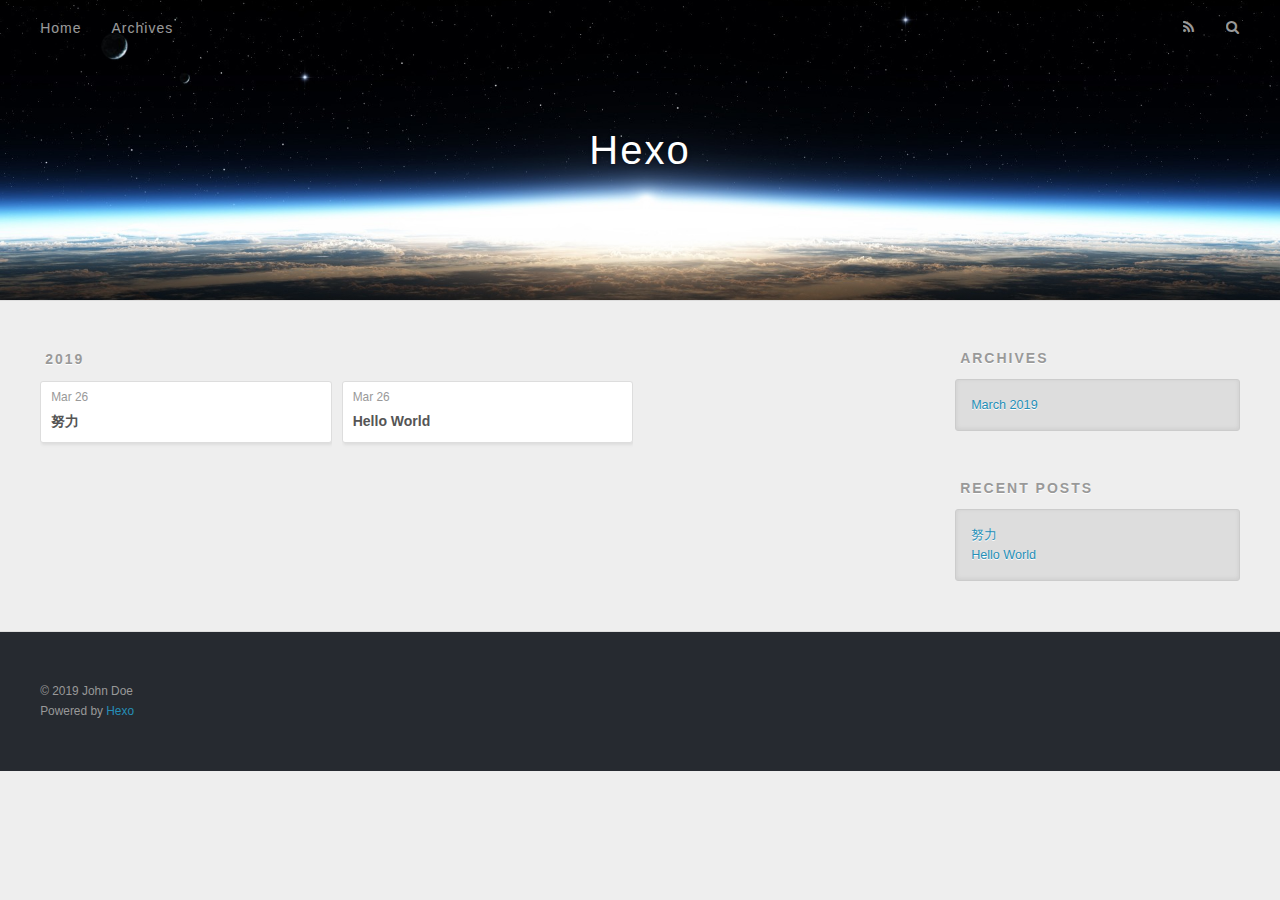
==== archives/index.html @ d7b9ebb6 "Site updated: 2019-03-26 13:29:34" ====
<!DOCTYPE html>
<html>
<head><meta name="generator" content="Hexo 3.8.0">
  <meta charset="utf-8">
  

  
  <title>Archives | Hexo</title>
  <meta name="viewport" content="width=device-width, initial-scale=1, maximum-scale=1">
  <meta property="og:type" content="website">
<meta property="og:title" content="Hexo">
<meta property="og:url" content="http://yoursite.com/archives/index.html">
<meta property="og:site_name" content="Hexo">
<meta property="og:locale" content="default">
<meta name="twitter:card" content="summary">
<meta name="twitter:title" content="Hexo">
  
    <link rel="alternate" href="/atom.xml" title="Hexo" type="application/atom+xml">
  
  
    <link rel="icon" href="/favicon.png">
  
  
    <link href="//fonts.googleapis.com/css?family=Source+Code+Pro" rel="stylesheet" type="text/css">
  
  <link rel="stylesheet" href="/css/style.css">
</head>
</html>
<body>
  <div id="container">
    <div id="wrap">
      <header id="header">
  <div id="banner"></div>
  <div id="header-outer" class="outer">
    <div id="header-title" class="inner">
      <h1 id="logo-wrap">
        <a href="/" id="logo">Hexo</a>
      </h1>
      
    </div>
    <div id="header-inner" class="inner">
      <nav id="main-nav">
        <a id="main-nav-toggle" class="nav-icon"></a>
        
          <a class="main-nav-link" href="/">Home</a>
        
          <a class="main-nav-link" href="/archives">Archives</a>
        
      </nav>
      <nav id="sub-nav">
        
          <a id="nav-rss-link" class="nav-icon" href="/atom.xml" title="RSS Feed"></a>
        
        <a id="nav-search-btn" class="nav-icon" title="Search"></a>
      </nav>
      <div id="search-form-wrap">
        <form action="//google.com/search" method="get" accept-charset="UTF-8" class="search-form"><input type="search" name="q" class="search-form-input" placeholder="Search"><button type="submit" class="search-form-submit">&#xF002;</button><input type="hidden" name="sitesearch" value="http://yoursite.com"></form>
      </div>
    </div>
  </div>
</header>
      <div class="outer">
        <section id="main">
  
  
    
    
      
      
      <section class="archives-wrap">
        <div class="archive-year-wrap">
          <a href="/archives/2019" class="archive-year">2019</a>
        </div>
        <div class="archives">
    
    <article class="archive-article archive-type-post">
  <div class="archive-article-inner">
    <header class="archive-article-header">
      <a href="/2019/03/26/努力/" class="archive-article-date">
  <time datetime="2019-03-26T05:26:16.000Z" itemprop="datePublished">Mar 26</time>
</a>
      
  
    <h1 itemprop="name">
      <a class="archive-article-title" href="/2019/03/26/努力/">努力 </a>
    </h1>
  

    </header>
  </div>
</article>
  
    
    
    <article class="archive-article archive-type-post">
  <div class="archive-article-inner">
    <header class="archive-article-header">
      <a href="/2019/03/26/hello-world/" class="archive-article-date">
  <time datetime="2019-03-26T03:21:30.908Z" itemprop="datePublished">Mar 26</time>
</a>
      
  
    <h1 itemprop="name">
      <a class="archive-article-title" href="/2019/03/26/hello-world/">Hello World</a>
    </h1>
  

    </header>
  </div>
</article>
  
  
    </div></section>
  


</section>
        
          <aside id="sidebar">
  
    

  
    

  
    
  
    
  <div class="widget-wrap">
    <h3 class="widget-title">Archives</h3>
    <div class="widget">
      <ul class="archive-list"><li class="archive-list-item"><a class="archive-list-link" href="/archives/2019/03/">March 2019</a></li></ul>
    </div>
  </div>


  
    
  <div class="widget-wrap">
    <h3 class="widget-title">Recent Posts</h3>
    <div class="widget">
      <ul>
        
          <li>
            <a href="/2019/03/26/努力/">努力 </a>
          </li>
        
          <li>
            <a href="/2019/03/26/hello-world/">Hello World</a>
          </li>
        
      </ul>
    </div>
  </div>

  
</aside>
        
      </div>
      <footer id="footer">
  
  <div class="outer">
    <div id="footer-info" class="inner">
      &copy; 2019 John Doe<br>
      Powered by <a href="http://hexo.io/" target="_blank">Hexo</a>
    </div>
  </div>
</footer>
    </div>
    <nav id="mobile-nav">
  
    <a href="/" class="mobile-nav-link">Home</a>
  
    <a href="/archives" class="mobile-nav-link">Archives</a>
  
</nav>
    

<script src="//ajax.googleapis.com/ajax/libs/jquery/2.0.3/jquery.min.js"></script>


  <link rel="stylesheet" href="/fancybox/jquery.fancybox.css">
  <script src="/fancybox/jquery.fancybox.pack.js"></script>


<script src="/js/script.js"></script>



  </div>
</body>
</html>
---- css/style.css ----
body {
  width: 100%;
}
body:before,
body:after {
  content: "";
  display: table;
}
body:after {
  clear: both;
}
html,
body,
div,
span,
applet,
object,
iframe,
h1,
h2,
h3,
h4,
h5,
h6,
p,
blockquote,
pre,
a,
abbr,
acronym,
address,
big,
cite,
code,
del,
dfn,
em,
img,
ins,
kbd,
q,
s,
samp,
small,
strike,
strong,
sub,
sup,
tt,
var,
dl,
dt,
dd,
ol,
ul,
li,
fieldset,
form,
label,
legend,
table,
caption,
tbody,
tfoot,
thead,
tr,
th,
td {
  margin: 0;
  padding: 0;
  border: 0;
  outline: 0;
  font-weight: inherit;
  font-style: inherit;
  font-family: inherit;
  font-size: 100%;
  vertical-align: baseline;
}
body {
  line-height: 1;
  color: #000;
  background: #fff;
}
ol,
ul {
  list-style: none;
}
table {
  border-collapse: separate;
  border-spacing: 0;
  vertical-align: middle;
}
caption,
th,
td {
  text-align: left;
  font-weight: normal;
  vertical-align: middle;
}
a img {
  border: none;
}
input,
button {
  margin: 0;
  padding: 0;
}
input::-moz-focus-inner,
button::-moz-focus-inner {
  border: 0;
  padding: 0;
}
@font-face {
  font-family: FontAwesome;
  font-style: normal;
  font-weight: normal;
  src: url("fonts/fontawesome-webfont.eot?v=#4.0.3");
  src: url("fonts/fontawesome-webfont.eot?#iefix&v=#4.0.3") format("embedded-opentype"), url("fonts/fontawesome-webfont.woff?v=#4.0.3") format("woff"), url("fonts/fontawesome-webfont.ttf?v=#4.0.3") format("truetype"), url("fonts/fontawesome-webfont.svg#fontawesomeregular?v=#4.0.3") format("svg");
}
html,
body,
#container {
  height: 100%;
}
body {
  background: #eee;
  font: 14px -apple-system, BlinkMacSystemFont, "Segoe UI", "Roboto", "Oxygen", "Ubuntu", "Cantarell", "Fira Sans", "Droid Sans", "Helvetica Neue", sans-serif;
  -webkit-text-size-adjust: 100%;
}
.outer {
  max-width: 1220px;
  margin: 0 auto;
  padding: 0 20px;
}
.outer:before,
.outer:after {
  content: "";
  display: table;
}
.outer:after {
  clear: both;
}
.inner {
  display: inline;
  float: left;
  width: 98.33333333333333%;
  margin: 0 0.833333333333333%;
}
.left,
.alignleft {
  float: left;
}
.right,
.alignright {
  float: right;
}
.clear {
  clear: both;
}
#container {
  position: relative;
}
.mobile-nav-on {
  overflow: hidden;
}
#wrap {
  height: 100%;
  width: 100%;
  position: absolute;
  top: 0;
  left: 0;
  -webkit-transition: 0.2s ease-out;
  -moz-transition: 0.2s ease-out;
  -ms-transition: 0.2s ease-out;
  transition: 0.2s ease-out;
  z-index: 1;
  background: #eee;
}
.mobile-nav-on #wrap {
  left: 280px;
}
@media screen and (min-width: 768px) {
  #main {
    display: inline;
    float: left;
    width: 73.33333333333333%;
    margin: 0 0.833333333333333%;
  }
}
.article-date,
.article-category-link,
.archive-year,
.widget-title {
  text-decoration: none;
  text-transform: uppercase;
  letter-spacing: 2px;
  color: #999;
  margin-bottom: 1em;
  margin-left: 5px;
  line-height: 1em;
  text-shadow: 0 1px #fff;
  font-weight: bold;
}
.article-inner,
.archive-article-inner {
  background: #fff;
  -webkit-box-shadow: 1px 2px 3px #ddd;
  box-shadow: 1px 2px 3px #ddd;
  border: 1px solid #ddd;
  border-radius: 3px;
}
.article-entry h1,
.widget h1 {
  font-size: 2em;
}
.article-entry h2,
.widget h2 {
  font-size: 1.5em;
}
.article-entry h3,
.widget h3 {
  font-size: 1.3em;
}
.article-entry h4,
.widget h4 {
  font-size: 1.2em;
}
.article-entry h5,
.widget h5 {
  font-size: 1em;
}
.article-entry h6,
.widget h6 {
  font-size: 1em;
  color: #999;
}
.article-entry hr,
.widget hr {
  border: 1px dashed #ddd;
}
.article-entry strong,
.widget strong {
  font-weight: bold;
}
.article-entry em,
.widget em,
.article-entry cite,
.widget cite {
  font-style: italic;
}
.article-entry sup,
.widget sup,
.article-entry sub,
.widget sub {
  font-size: 0.75em;
  line-height: 0;
  position: relative;
  vertical-align: baseline;
}
.article-entry sup,
.widget sup {
  top: -0.5em;
}
.article-entry sub,
.widget sub {
  bottom: -0.2em;
}
.article-entry small,
.widget small {
  font-size: 0.85em;
}
.article-entry acronym,
.widget acronym,
.article-entry abbr,
.widget abbr {
  border-bottom: 1px dotted;
}
.article-entry ul,
.widget ul,
.article-entry ol,
.widget ol,
.article-entry dl,
.widget dl {
  margin: 0 20px;
  line-height: 1.6em;
}
.article-entry ul ul,
.widget ul ul,
.article-entry ol ul,
.widget ol ul,
.article-entry ul ol,
.widget ul ol,
.article-entry ol ol,
.widget ol ol {
  margin-top: 0;
  margin-bottom: 0;
}
.article-entry ul,
.widget ul {
  list-style: disc;
}
.article-entry ol,
.widget ol {
  list-style: decimal;
}
.article-entry dt,
.widget dt {
  font-weight: bold;
}
#header {
  height: 300px;
  position: relative;
  border-bottom: 1px solid #ddd;
}
#header:before,
#header:after {
  content: "";
  position: absolute;
  left: 0;
  right: 0;
  height: 40px;
}
#header:before {
  top: 0;
  background: -webkit-linear-gradient(rgba(0,0,0,0.2), transparent);
  background: -moz-linear-gradient(rgba(0,0,0,0.2), transparent);
  background: -ms-linear-gradient(rgba(0,0,0,0.2), transparent);
  background: linear-gradient(rgba(0,0,0,0.2), transparent);
}
#header:after {
  bottom: 0;
  background: -webkit-linear-gradient(transparent, rgba(0,0,0,0.2));
  background: -moz-linear-gradient(transparent, rgba(0,0,0,0.2));
  background: -ms-linear-gradient(transparent, rgba(0,0,0,0.2));
  background: linear-gradient(transparent, rgba(0,0,0,0.2));
}
#header-outer {
  height: 100%;
  position: relative;
}
#header-inner {
  position: relative;
  overflow: hidden;
}
#banner {
  position: absolute;
  top: 0;
  left: 0;
  width: 100%;
  height: 100%;
  background: url("images/banner.jpg") center #000;
  -webkit-background-size: cover;
  -moz-background-size: cover;
  background-size: cover;
  z-index: -1;
}
#header-title {
  text-align: center;
  height: 40px;
  position: absolute;
  top: 50%;
  left: 0;
  margin-top: -20px;
}
#logo,
#subtitle {
  text-decoration: none;
  color: #fff;
  font-weight: 300;
  text-shadow: 0 1px 4px rgba(0,0,0,0.3);
}
#logo {
  font-size: 40px;
  line-height: 40px;
  letter-spacing: 2px;
}
#subtitle {
  font-size: 16px;
  line-height: 16px;
  letter-spacing: 1px;
}
#subtitle-wrap {
  margin-top: 16px;
}
#main-nav {
  float: left;
  margin-left: -15px;
}
.nav-icon,
.main-nav-link {
  float: left;
  color: #fff;
  opacity: 0.6;
  text-decoration: none;
  text-shadow: 0 1px rgba(0,0,0,0.2);
  -webkit-transition: opacity 0.2s;
  -moz-transition: opacity 0.2s;
  -ms-transition: opacity 0.2s;
  transition: opacity 0.2s;
  display: block;
  padding: 20px 15px;
}
.nav-icon:hover,
.main-nav-link:hover {
  opacity: 1;
}
.nav-icon {
  font-family: FontAwesome;
  text-align: center;
  font-size: 14px;
  width: 14px;
  height: 14px;
  padding: 20px 15px;
  position: relative;
  cursor: pointer;
}
.main-nav-link {
  font-weight: 300;
  letter-spacing: 1px;
}
@media screen and (max-width: 479px) {
  .main-nav-link {
    display: none;
  }
}
#main-nav-toggle {
  display: none;
}
#main-nav-toggle:before {
  content: "\f0c9";
}
@media screen and (max-width: 479px) {
  #main-nav-toggle {
    display: block;
  }
}
#sub-nav {
  float: right;
  margin-right: -15px;
}
#nav-rss-link:before {
  content: "\f09e";
}
#nav-search-btn:before {
  content: "\f002";
}
#search-form-wrap {
  position: absolute;
  top: 15px;
  width: 150px;
  height: 30px;
  right: -150px;
  opacity: 0;
  -webkit-transition: 0.2s ease-out;
  -moz-transition: 0.2s ease-out;
  -ms-transition: 0.2s ease-out;
  transition: 0.2s ease-out;
}
#search-form-wrap.on {
  opacity: 1;
  right: 0;
}
@media screen and (max-width: 479px) {
  #search-form-wrap {
    width: 100%;
    right: -100%;
  }
}
.search-form {
  position: absolute;
  top: 0;
  left: 0;
  right: 0;
  background: #fff;
  padding: 5px 15px;
  border-radius: 15px;
  -webkit-box-shadow: 0 0 10px rgba(0,0,0,0.3);
  box-shadow: 0 0 10px rgba(0,0,0,0.3);
}
.search-form-input {
  border: none;
  background: none;
  color: #555;
  width: 100%;
  font: 13px -apple-system, BlinkMacSystemFont, "Segoe UI", "Roboto", "Oxygen", "Ubuntu", "Cantarell", "Fira Sans", "Droid Sans", "Helvetica Neue", sans-serif;
  outline: none;
}
.search-form-input::-webkit-search-results-decoration,
.search-form-input::-webkit-search-cancel-button {
  -webkit-appearance: none;
}
.search-form-submit {
  position: absolute;
  top: 50%;
  right: 10px;
  margin-top: -7px;
  font: 13px FontAwesome;
  border: none;
  background: none;
  color: #bbb;
  cursor: pointer;
}
.search-form-submit:hover,
.search-form-submit:focus {
  color: #777;
}
.article {
  margin: 50px 0;
}
.article-inner {
  overflow: hidden;
}
.article-meta:before,
.article-meta:after {
  content: "";
  display: table;
}
.article-meta:after {
  clear: both;
}
.article-date {
  float: left;
}
.article-category {
  float: left;
  line-height: 1em;
  color: #ccc;
  text-shadow: 0 1px #fff;
  margin-left: 8px;
}
.article-category:before {
  content: "\2022";
}
.article-category-link {
  margin: 0 12px 1em;
}
.article-header {
  padding: 20px 20px 0;
}
.article-title {
  text-decoration: none;
  font-size: 2em;
  font-weight: bold;
  color: #555;
  line-height: 1.1em;
  -webkit-transition: color 0.2s;
  -moz-transition: color 0.2s;
  -ms-transition: color 0.2s;
  transition: color 0.2s;
}
a.article-title:hover {
  color: #258fb8;
}
.article-entry {
  color: #555;
  padding: 0 20px;
}
.article-entry:before,
.article-entry:after {
  content: "";
  display: table;
}
.article-entry:after {
  clear: both;
}
.article-entry p,
.article-entry table {
  line-height: 1.6em;
  margin: 1.6em 0;
}
.article-entry h1,
.article-entry h2,
.article-entry h3,
.article-entry h4,
.article-entry h5,
.article-entry h6 {
  font-weight: bold;
}
.article-entry h1,
.article-entry h2,
.article-entry h3,
.article-entry h4,
.article-entry h5,
.article-entry h6 {
  line-height: 1.1em;
  margin: 1.1em 0;
}
.article-entry a {
  color: #258fb8;
  text-decoration: none;
}
.article-entry a:hover {
  text-decoration: underline;
}
.article-entry ul,
.article-entry ol,
.article-entry dl {
  margin-top: 1.6em;
  margin-bottom: 1.6em;
}
.article-entry img,
.article-entry video {
  max-width: 100%;
  height: auto;
  display: block;
  margin: auto;
}
.article-entry iframe {
  border: none;
}
.article-entry table {
  width: 100%;
  border-collapse: collapse;
  border-spacing: 0;
}
.article-entry th {
  font-weight: bold;
  border-bottom: 3px solid #ddd;
  padding-bottom: 0.5em;
}
.article-entry td {
  border-bottom: 1px solid #ddd;
  padding: 10px 0;
}
.article-entry blockquote {
  font-family: Georgia, "Times New Roman", serif;
  font-size: 1.4em;
  margin: 1.6em 20px;
  text-align: center;
}
.article-entry blockquote footer {
  font-size: 14px;
  margin: 1.6em 0;
  font-family: -apple-system, BlinkMacSystemFont, "Segoe UI", "Roboto", "Oxygen", "Ubuntu", "Cantarell", "Fira Sans", "Droid Sans", "Helvetica Neue", sans-serif;
}
.article-entry blockquote footer cite:before {
  content: "—";
  padding: 0 0.5em;
}
.article-entry .pullquote {
  text-align: left;
  width: 45%;
  margin: 0;
}
.article-entry .pullquote.left {
  margin-left: 0.5em;
  margin-right: 1em;
}
.article-entry .pullquote.right {
  margin-right: 0.5em;
  margin-left: 1em;
}
.article-entry .caption {
  color: #999;
  display: block;
  font-size: 0.9em;
  margin-top: 0.5em;
  position: relative;
  text-align: center;
}
.article-entry .video-container {
  position: relative;
  padding-top: 56.25%;
  height: 0;
  overflow: hidden;
}
.article-entry .video-container iframe,
.article-entry .video-container object,
.article-entry .video-container embed {
  position: absolute;
  top: 0;
  left: 0;
  width: 100%;
  height: 100%;
  margin-top: 0;
}
.article-more-link a {
  display: inline-block;
  line-height: 1em;
  padding: 6px 15px;
  border-radius: 15px;
  background: #eee;
  color: #999;
  text-shadow: 0 1px #fff;
  text-decoration: none;
}
.article-more-link a:hover {
  background: #258fb8;
  color: #fff;
  text-decoration: none;
  text-shadow: 0 1px #1e7293;
}
.article-footer {
  font-size: 0.85em;
  line-height: 1.6em;
  border-top: 1px solid #ddd;
  padding-top: 1.6em;
  margin: 0 20px 20px;
}
.article-footer:before,
.article-footer:after {
  content: "";
  display: table;
}
.article-footer:after {
  clear: both;
}
.article-footer a {
  color: #999;
  text-decoration: none;
}
.article-footer a:hover {
  color: #555;
}
.article-tag-list-item {
  float: left;
  margin-right: 10px;
}
.article-tag-list-link:before {
  content: "#";
}
.article-comment-link {
  float: right;
}
.article-comment-link:before {
  content: "\f075";
  font-family: FontAwesome;
  padding-right: 8px;
}
.article-share-link {
  cursor: pointer;
  float: right;
  margin-left: 20px;
}
.article-share-link:before {
  content: "\f064";
  font-family: FontAwesome;
  padding-right: 6px;
}
#article-nav {
  position: relative;
}
#article-nav:before,
#article-nav:after {
  content: "";
  display: table;
}
#article-nav:after {
  clear: both;
}
@media screen and (min-width: 768px) {
  #article-nav {
    margin: 50px 0;
  }
  #article-nav:before {
    width: 8px;
    height: 8px;
    position: absolute;
    top: 50%;
    left: 50%;
    margin-top: -4px;
    margin-left: -4px;
    content: "";
    border-radius: 50%;
    background: #ddd;
    -webkit-box-shadow: 0 1px 2px #fff;
    box-shadow: 0 1px 2px #fff;
  }
}
.article-nav-link-wrap {
  text-decoration: none;
  text-shadow: 0 1px #fff;
  color: #999;
  -webkit-box-sizing: border-box;
  -moz-box-sizing: border-box;
  box-sizing: border-box;
  margin-top: 50px;
  text-align: center;
  display: block;
}
.article-nav-link-wrap:hover {
  color: #555;
}
@media screen and (min-width: 768px) {
  .article-nav-link-wrap {
    width: 50%;
    margin-top: 0;
  }
}
@media screen and (min-width: 768px) {
  #article-nav-newer {
    float: left;
    text-align: right;
    padding-right: 20px;
  }
}
@media screen and (min-width: 768px) {
  #article-nav-older {
    float: right;
    text-align: left;
    padding-left: 20px;
  }
}
.article-nav-caption {
  text-transform: uppercase;
  letter-spacing: 2px;
  color: #ddd;
  line-height: 1em;
  font-weight: bold;
}
#article-nav-newer .article-nav-caption {
  margin-right: -2px;
}
.article-nav-title {
  font-size: 0.85em;
  line-height: 1.6em;
  margin-top: 0.5em;
}
.article-share-box {
  position: absolute;
  display: none;
  background: #fff;
  -webkit-box-shadow: 1px 2px 10px rgba(0,0,0,0.2);
  box-shadow: 1px 2px 10px rgba(0,0,0,0.2);
  border-radius: 3px;
  margin-left: -145px;
  overflow: hidden;
  z-index: 1;
}
.article-share-box.on {
  display: block;
}
.article-share-input {
  width: 100%;
  background: none;
  -webkit-box-sizing: border-box;
  -moz-box-sizing: border-box;
  box-sizing: border-box;
  font: 14px -apple-system, BlinkMacSystemFont, "Segoe UI", "Roboto", "Oxygen", "Ubuntu", "Cantarell", "Fira Sans", "Droid Sans", "Helvetica Neue", sans-serif;
  padding: 0 15px;
  color: #555;
  outline: none;
  border: 1px solid #ddd;
  border-radius: 3px 3px 0 0;
  height: 36px;
  line-height: 36px;
}
.article-share-links {
  background: #eee;
}
.article-share-links:before,
.article-share-links:after {
  content: "";
  display: table;
}
.article-share-links:after {
  clear: both;
}
.article-share-twitter,
.article-share-facebook,
.article-share-pinterest,
.article-share-google {
  width: 50px;
  height: 36px;
  display: block;
  float: left;
  position: relative;
  color: #999;
  text-shadow: 0 1px #fff;
}
.article-share-twitter:before,
.article-share-facebook:before,
.article-share-pinterest:before,
.article-share-google:before {
  font-size: 20px;
  font-family: FontAwesome;
  width: 20px;
  height: 20px;
  position: absolute;
  top: 50%;
  left: 50%;
  margin-top: -10px;
  margin-left: -10px;
  text-align: center;
}
.article-share-twitter:hover,
.article-share-facebook:hover,
.article-share-pinterest:hover,
.article-share-google:hover {
  color: #fff;
}
.article-share-twitter:before {
  content: "\f099";
}
.article-share-twitter:hover {
  background: #00aced;
  text-shadow: 0 1px #008abe;
}
.article-share-facebook:before {
  content: "\f09a";
}
.article-share-facebook:hover {
  background: #3b5998;
  text-shadow: 0 1px #2f477a;
}
.article-share-pinterest:before {
  content: "\f0d2";
}
.article-share-pinterest:hover {
  background: #cb2027;
  text-shadow: 0 1px #a21a1f;
}
.article-share-google:before {
  content: "\f0d5";
}
.article-share-google:hover {
  background: #dd4b39;
  text-shadow: 0 1px #be3221;
}
.article-gallery {
  background: #000;
  position: relative;
}
.article-gallery-photos {
  position: relative;
  overflow: hidden;
}
.article-gallery-img {
  display: none;
  max-width: 100%;
}
.article-gallery-img:first-child {
  display: block;
}
.article-gallery-img.loaded {
  position: absolute;
  display: block;
}
.article-gallery-img img {
  display: block;
  max-width: 100%;
  margin: 0 auto;
}
#comments {
  background: #fff;
  -webkit-box-shadow: 1px 2px 3px #ddd;
  box-shadow: 1px 2px 3px #ddd;
  padding: 20px;
  border: 1px solid #ddd;
  border-radius: 3px;
  margin: 50px 0;
}
#comments a {
  color: #258fb8;
}
.archives-wrap {
  margin: 50px 0;
}
.archives:before,
.archives:after {
  content: "";
  display: table;
}
.archives:after {
  clear: both;
}
.archive-year-wrap {
  margin-bottom: 1em;
}
.archives {
  -webkit-column-gap: 10px;
  -moz-column-gap: 10px;
  column-gap: 10px;
}
@media screen and (min-width: 480px) and (max-width: 767px) {
  .archives {
    -webkit-column-count: 2;
    -moz-column-count: 2;
    column-count: 2;
  }
}
@media screen and (min-width: 768px) {
  .archives {
    -webkit-column-count: 3;
    -moz-column-count: 3;
    column-count: 3;
  }
}
.archive-article {
  -webkit-column-break-inside: avoid;
  page-break-inside: avoid;
  overflow: hidden;
  break-inside: avoid-column;
}
.archive-article-inner {
  padding: 10px;
  margin-bottom: 15px;
}
.archive-article-title {
  text-decoration: none;
  font-weight: bold;
  color: #555;
  -webkit-transition: color 0.2s;
  -moz-transition: color 0.2s;
  -ms-transition: color 0.2s;
  transition: color 0.2s;
  line-height: 1.6em;
}
.archive-article-title:hover {
  color: #258fb8;
}
.archive-article-footer {
  margin-top: 1em;
}
.archive-article-date {
  color: #999;
  text-decoration: none;
  font-size: 0.85em;
  line-height: 1em;
  margin-bottom: 0.5em;
  display: block;
}
#page-nav {
  margin: 50px auto;
  background: #fff;
  -webkit-box-shadow: 1px 2px 3px #ddd;
  box-shadow: 1px 2px 3px #ddd;
  border: 1px solid #ddd;
  border-radius: 3px;
  text-align: center;
  color: #999;
  overflow: hidden;
}
#page-nav:before,
#page-nav:after {
  content: "";
  display: table;
}
#page-nav:after {
  clear: both;
}
#page-nav a,
#page-nav span {
  padding: 10px 20px;
  line-height: 1;
  height: 2ex;
}
#page-nav a {
  color: #999;
  text-decoration: none;
}
#page-nav a:hover {
  background: #999;
  color: #fff;
}
#page-nav .prev {
  float: left;
}
#page-nav .next {
  float: right;
}
#page-nav .page-number {
  display: inline-block;
}
@media screen and (max-width: 479px) {
  #page-nav .page-number {
    display: none;
  }
}
#page-nav .current {
  color: #555;
  font-weight: bold;
}
#page-nav .space {
  color: #ddd;
}
#footer {
  background: #262a30;
  padding: 50px 0;
  border-top: 1px solid #ddd;
  color: #999;
}
#footer a {
  color: #258fb8;
  text-decoration: none;
}
#footer a:hover {
  text-decoration: underline;
}
#footer-info {
  line-height: 1.6em;
  font-size: 0.85em;
}
.article-entry pre,
.article-entry .highlight {
  background: #2d2d2d;
  margin: 0 -20px;
  padding: 15px 20px;
  border-style: solid;
  border-color: #ddd;
  border-width: 1px 0;
  overflow: auto;
  color: #ccc;
  line-height: 22.400000000000002px;
}
.article-entry .highlight .gutter pre,
.article-entry .gist .gist-file .gist-data .line-numbers {
  color: #666;
  font-size: 0.85em;
}
.article-entry pre,
.article-entry code {
  font-family: "Source Code Pro", Consolas, Monaco, Menlo, Consolas, monospace;
}
.article-entry code {
  background: #eee;
  text-shadow: 0 1px #fff;
  padding: 0 0.3em;
}
.article-entry pre code {
  background: none;
  text-shadow: none;
  padding: 0;
}
.article-entry .highlight pre {
  border: none;
  margin: 0;
  padding: 0;
}
.article-entry .highlight table {
  margin: 0;
  width: auto;
}
.article-entry .highlight td {
  border: none;
  padding: 0;
}
.article-entry .highlight figcaption {
  font-size: 0.85em;
  color: #999;
  line-height: 1em;
  margin-bottom: 1em;
}
.article-entry .highlight figcaption:before,
.article-entry .highlight figcaption:after {
  content: "";
  display: table;
}
.article-entry .highlight figcaption:after {
  clear: both;
}
.article-entry .highlight figcaption a {
  float: right;
}
.article-entry .highlight .gutter pre {
  text-align: right;
  padding-right: 20px;
}
.article-entry .highlight .line {
  height: 22.400000000000002px;
}
.article-entry .highlight .line.marked {
  background: #515151;
}
.article-entry .gist {
  margin: 0 -20px;
  border-style: solid;
  border-color: #ddd;
  border-width: 1px 0;
  background: #2d2d2d;
  padding: 15px 20px 15px 0;
}
.article-entry .gist .gist-file {
  border: none;
  font-family: "Source Code Pro", Consolas, Monaco, Menlo, Consolas, monospace;
  margin: 0;
}
.article-entry .gist .gist-file .gist-data {
  background: none;
  border: none;
}
.article-entry .gist .gist-file .gist-data .line-numbers {
  background: none;
  border: none;
  padding: 0 20px 0 0;
}
.article-entry .gist .gist-file .gist-data .line-data {
  padding: 0 !important;
}
.article-entry .gist .gist-file .highlight {
  margin: 0;
  padding: 0;
  border: none;
}
.article-entry .gist .gist-file .gist-meta {
  background: #2d2d2d;
  color: #999;
  font: 0.85em -apple-system, BlinkMacSystemFont, "Segoe UI", "Roboto", "Oxygen", "Ubuntu", "Cantarell", "Fira Sans", "Droid Sans", "Helvetica Neue", sans-serif;
  text-shadow: 0 0;
  padding: 0;
  margin-top: 1em;
  margin-left: 20px;
}
.article-entry .gist .gist-file .gist-meta a {
  color: #258fb8;
  font-weight: normal;
}
.article-entry .gist .gist-file .gist-meta a:hover {
  text-decoration: underline;
}
pre .comment,
pre .title {
  color: #999;
}
pre .variable,
pre .attribute,
pre .tag,
pre .regexp,
pre .ruby .constant,
pre .xml .tag .title,
pre .xml .pi,
pre .xml .doctype,
pre .html .doctype,
pre .css .id,
pre .css .class,
pre .css .pseudo {
  color: #f2777a;
}
pre .number,
pre .preprocessor,
pre .built_in,
pre .literal,
pre .params,
pre .constant {
  color: #f99157;
}
pre .class,
pre .ruby .class .title,
pre .css .rules .attribute {
  color: #9c9;
}
pre .string,
pre .value,
pre .inheritance,
pre .header,
pre .ruby .symbol,
pre .xml .cdata {
  color: #9c9;
}
pre .css .hexcolor {
  color: #6cc;
}
pre .function,
pre .python .decorator,
pre .python .title,
pre .ruby .function .title,
pre .ruby .title .keyword,
pre .perl .sub,
pre .javascript .title,
pre .coffeescript .title {
  color: #69c;
}
pre .keyword,
pre .javascript .function {
  color: #c9c;
}
@media screen and (max-width: 479px) {
  #mobile-nav {
    position: absolute;
    top: 0;
    left: 0;
    width: 280px;
    height: 100%;
    background: #191919;
    border-right: 1px solid #fff;
  }
}
@media screen and (max-width: 479px) {
  .mobile-nav-link {
    display: block;
    color: #999;
    text-decoration: none;
    padding: 15px 20px;
    font-weight: bold;
  }
  .mobile-nav-link:hover {
    color: #fff;
  }
}
@media screen and (min-width: 768px) {
  #sidebar {
    display: inline;
    float: left;
    width: 23.333333333333332%;
    margin: 0 0.833333333333333%;
  }
}
.widget-wrap {
  margin: 50px 0;
}
.widget {
  color: #777;
  text-shadow: 0 1px #fff;
  background: #ddd;
  -webkit-box-shadow: 0 -1px 4px #ccc inset;
  box-shadow: 0 -1px 4px #ccc inset;
  border: 1px solid #ccc;
  padding: 15px;
  border-radius: 3px;
}
.widget a {
  color: #258fb8;
  text-decoration: none;
}
.widget a:hover {
  text-decoration: underline;
}
.widget ul ul,
.widget ol ul,
.widget dl ul,
.widget ul ol,
.widget ol ol,
.widget dl ol,
.widget ul dl,
.widget ol dl,
.widget dl dl {
  margin-left: 15px;
  list-style: disc;
}
.widget {
  line-height: 1.6em;
  word-wrap: break-word;
  font-size: 0.9em;
}
.widget ul,
.widget ol {
  list-style: none;
  margin: 0;
}
.widget ul ul,
.widget ol ul,
.widget ul ol,
.widget ol ol {
  margin: 0 20px;
}
.widget ul ul,
.widget ol ul {
  list-style: disc;
}
.widget ul ol,
.widget ol ol {
  list-style: decimal;
}
.category-list-count,
.tag-list-count,
.archive-list-count {
  padding-left: 5px;
  color: #999;
  font-size: 0.85em;
}
.category-list-count:before,
.tag-list-count:before,
.archive-list-count:before {
  content: "(";
}
.category-list-count:after,
.tag-list-count:after,
.archive-list-count:after {
  content: ")";
}
.tagcloud a {
  margin-right: 5px;
  display: inline-block;
}
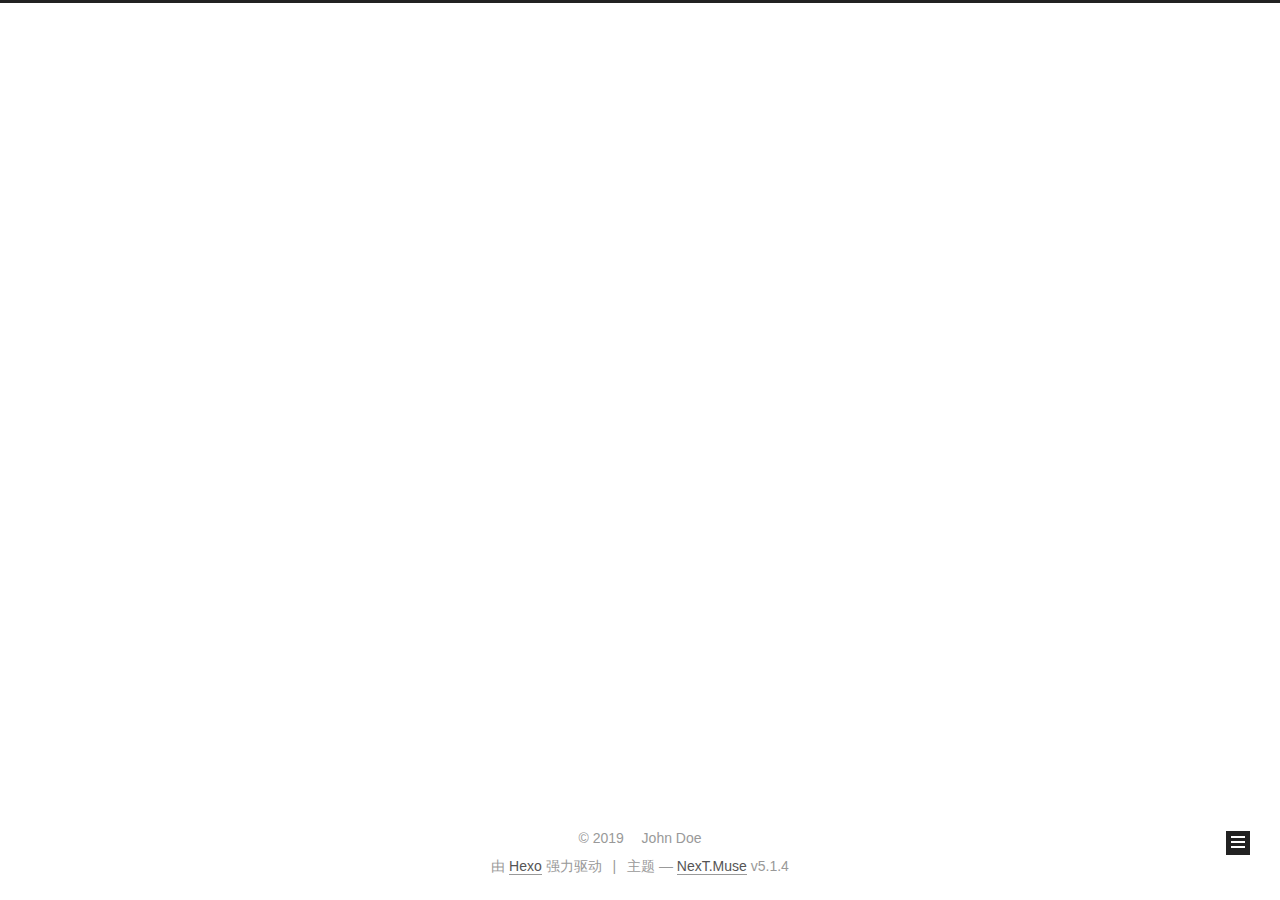
==== commit 2deae6ba: "Site updated: 2019-03-26 14:38:12" ====
--- a/archives/index.html
+++ b/archives/index.html
@@ -1,193 +1,584 @@
 <!DOCTYPE html>
-<html>
+
+
+
+  
+
+
+<html class="theme-next muse use-motion" lang="zh-Hans">
 <head><meta name="generator" content="Hexo 3.8.0">
-  <meta charset="utf-8">
-  
-
-  
-  <title>Archives | Hexo</title>
-  <meta name="viewport" content="width=device-width, initial-scale=1, maximum-scale=1">
-  <meta property="og:type" content="website">
+  <meta charset="UTF-8">
+<meta http-equiv="X-UA-Compatible" content="IE=edge">
+<meta name="viewport" content="width=device-width, initial-scale=1, maximum-scale=1">
+<meta name="theme-color" content="#222">
+
+
+
+
+
+
+
+
+
+<meta http-equiv="Cache-Control" content="no-transform">
+<meta http-equiv="Cache-Control" content="no-siteapp">
+
+
+
+
+
+
+
+
+
+
+
+
+
+
+
+
+  
+  
+  <link href="/lib/fancybox/source/jquery.fancybox.css?v=2.1.5" rel="stylesheet" type="text/css">
+
+
+
+
+
+
+
+<link href="/lib/font-awesome/css/font-awesome.min.css?v=4.6.2" rel="stylesheet" type="text/css">
+
+<link href="/css/main.css?v=5.1.4" rel="stylesheet" type="text/css">
+
+
+  <link rel="apple-touch-icon" sizes="180x180" href="/images/apple-touch-icon-next.png?v=5.1.4">
+
+
+  <link rel="icon" type="image/png" sizes="32x32" href="/images/favicon-32x32-next.png?v=5.1.4">
+
+
+  <link rel="icon" type="image/png" sizes="16x16" href="/images/favicon-16x16-next.png?v=5.1.4">
+
+
+  <link rel="mask-icon" href="/images/logo.svg?v=5.1.4" color="#222">
+
+
+
+
+
+  <meta name="keywords" content="Hexo, NexT">
+
+
+
+
+
+
+
+
+
+
+<meta property="og:type" content="website">
 <meta property="og:title" content="Hexo">
 <meta property="og:url" content="http://yoursite.com/archives/index.html">
 <meta property="og:site_name" content="Hexo">
-<meta property="og:locale" content="default">
+<meta property="og:locale" content="zh-Hans">
 <meta name="twitter:card" content="summary">
 <meta name="twitter:title" content="Hexo">
-  
-    <link rel="alternate" href="/atom.xml" title="Hexo" type="application/atom+xml">
-  
-  
-    <link rel="icon" href="/favicon.png">
-  
-  
-    <link href="//fonts.googleapis.com/css?family=Source+Code+Pro" rel="stylesheet" type="text/css">
-  
-  <link rel="stylesheet" href="/css/style.css">
+
+
+
+<script type="text/javascript" id="hexo.configurations">
+  var NexT = window.NexT || {};
+  var CONFIG = {
+    root: '/',
+    scheme: 'Muse',
+    version: '5.1.4',
+    sidebar: {"position":"left","display":"post","offset":12,"b2t":false,"scrollpercent":false,"onmobile":false},
+    fancybox: true,
+    tabs: true,
+    motion: {"enable":true,"async":false,"transition":{"post_block":"fadeIn","post_header":"slideDownIn","post_body":"slideDownIn","coll_header":"slideLeftIn","sidebar":"slideUpIn"}},
+    duoshuo: {
+      userId: '0',
+      author: '博主'
+    },
+    algolia: {
+      applicationID: '',
+      apiKey: '',
+      indexName: '',
+      hits: {"per_page":10},
+      labels: {"input_placeholder":"Search for Posts","hits_empty":"We didn't find any results for the search: ${query}","hits_stats":"${hits} results found in ${time} ms"}
+    }
+  };
+</script>
+
+
+
+  <link rel="canonical" href="http://yoursite.com/archives/">
+
+
+
+
+
+  <title>归档 | Hexo</title>
+  
+
+
+
+
+
+
+
+
 </head>
-</html>
-<body>
-  <div id="container">
-    <div id="wrap">
-      <header id="header">
-  <div id="banner"></div>
-  <div id="header-outer" class="outer">
-    <div id="header-title" class="inner">
-      <h1 id="logo-wrap">
-        <a href="/" id="logo">Hexo</a>
-      </h1>
-      
+
+<body itemscope itemtype="http://schema.org/WebPage" lang="zh-Hans">
+
+  
+  
+    
+  
+
+  <div class="container sidebar-position-left page-archive">
+    <div class="headband"></div>
+
+    <header id="header" class="header" itemscope itemtype="http://schema.org/WPHeader">
+      <div class="header-inner"><div class="site-brand-wrapper">
+  <div class="site-meta ">
+    
+
+    <div class="custom-logo-site-title">
+      <a href="/" class="brand" rel="start">
+        <span class="logo-line-before"><i></i></span>
+        <span class="site-title">Hexo</span>
+        <span class="logo-line-after"><i></i></span>
+      </a>
     </div>
-    <div id="header-inner" class="inner">
-      <nav id="main-nav">
-        <a id="main-nav-toggle" class="nav-icon"></a>
-        
-          <a class="main-nav-link" href="/">Home</a>
-        
-          <a class="main-nav-link" href="/archives">Archives</a>
-        
-      </nav>
-      <nav id="sub-nav">
-        
-          <a id="nav-rss-link" class="nav-icon" href="/atom.xml" title="RSS Feed"></a>
-        
-        <a id="nav-search-btn" class="nav-icon" title="Search"></a>
-      </nav>
-      <div id="search-form-wrap">
-        <form action="//google.com/search" method="get" accept-charset="UTF-8" class="search-form"><input type="search" name="q" class="search-form-input" placeholder="Search"><button type="submit" class="search-form-submit">&#xF002;</button><input type="hidden" name="sitesearch" value="http://yoursite.com"></form>
+      
+        <p class="site-subtitle"></p>
+      
+  </div>
+
+  <div class="site-nav-toggle">
+    <button>
+      <span class="btn-bar"></span>
+      <span class="btn-bar"></span>
+      <span class="btn-bar"></span>
+    </button>
+  </div>
+</div>
+
+<nav class="site-nav">
+  
+
+  
+    <ul id="menu" class="menu">
+      
+        
+        <li class="menu-item menu-item-home">
+          <a href="/" rel="section">
+            
+              <i class="menu-item-icon fa fa-fw fa-home"></i> <br>
+            
+            首页
+          </a>
+        </li>
+      
+        
+        <li class="menu-item menu-item-archives">
+          <a href="/archives/" rel="section">
+            
+              <i class="menu-item-icon fa fa-fw fa-archive"></i> <br>
+            
+            归档
+          </a>
+        </li>
+      
+
+      
+    </ul>
+  
+
+  
+</nav>
+
+
+
+ </div>
+    </header>
+
+    <main id="main" class="main">
+      <div class="main-inner">
+        <div class="content-wrap">
+          <div id="content" class="content">
+            
+
+  
+  
+  
+  <div class="post-block archive">
+    <div id="posts" class="posts-collapse">
+      <span class="archive-move-on"></span>
+
+      <span class="archive-page-counter">
+        
+        
+        
+          
+        
+        嗯..! 目前共计 2 篇日志。 继续努力。
+      </span>
+
+      
+
+        
+        
+        
+
+        
+          
+          <div class="collection-title">
+            <h1 class="archive-year" id="archive-year-2019">2019</h1>
+          </div>
+        
+        
+
+        
+
+  <article class="post post-type-normal" itemscope itemtype="http://schema.org/Article">
+    <header class="post-header">
+
+      <h2 class="post-title">
+        
+            <a class="post-title-link" href="/2019/03/26/努力/" itemprop="url">
+              
+                <span itemprop="name">努力 </span>
+              
+            </a>
+        
+      </h2>
+
+      <div class="post-meta">
+        <time class="post-time" itemprop="dateCreated" datetime="2019-03-26T13:26:16+08:00" content="2019-03-26">
+          03-26
+        </time>
       </div>
+
+    </header>
+  </article>
+
+
+
+      
+
+        
+        
+        
+
+        
+        
+
+        
+
+  <article class="post post-type-normal" itemscope itemtype="http://schema.org/Article">
+    <header class="post-header">
+
+      <h2 class="post-title">
+        
+            <a class="post-title-link" href="/2019/03/26/hello-world/" itemprop="url">
+              
+                <span itemprop="name">Hello World</span>
+              
+            </a>
+        
+      </h2>
+
+      <div class="post-meta">
+        <time class="post-time" itemprop="dateCreated" datetime="2019-03-26T11:21:30+08:00" content="2019-03-26">
+          03-26
+        </time>
+      </div>
+
+    </header>
+  </article>
+
+
+
+      
+
     </div>
   </div>
-</header>
-      <div class="outer">
-        <section id="main">
-  
-  
-    
-    
-      
-      
-      <section class="archives-wrap">
-        <div class="archive-year-wrap">
-          <a href="/archives/2019" class="archive-year">2019</a>
+  
+  
+  
+
+  
+
+
+
+          </div>
+          
+
+
+          
+
         </div>
-        <div class="archives">
-    
-    <article class="archive-article archive-type-post">
-  <div class="archive-article-inner">
-    <header class="archive-article-header">
-      <a href="/2019/03/26/努力/" class="archive-article-date">
-  <time datetime="2019-03-26T05:26:16.000Z" itemprop="datePublished">Mar 26</time>
-</a>
-      
-  
-    <h1 itemprop="name">
-      <a class="archive-article-title" href="/2019/03/26/努力/">努力 </a>
-    </h1>
-  
-
-    </header>
-  </div>
-</article>
-  
-    
-    
-    <article class="archive-article archive-type-post">
-  <div class="archive-article-inner">
-    <header class="archive-article-header">
-      <a href="/2019/03/26/hello-world/" class="archive-article-date">
-  <time datetime="2019-03-26T03:21:30.908Z" itemprop="datePublished">Mar 26</time>
-</a>
-      
-  
-    <h1 itemprop="name">
-      <a class="archive-article-title" href="/2019/03/26/hello-world/">Hello World</a>
-    </h1>
-  
-
-    </header>
-  </div>
-</article>
-  
-  
-    </div></section>
-  
-
-
-</section>
-        
-          <aside id="sidebar">
-  
-    
-
-  
-    
-
-  
-    
-  
-    
-  <div class="widget-wrap">
-    <h3 class="widget-title">Archives</h3>
-    <div class="widget">
-      <ul class="archive-list"><li class="archive-list-item"><a class="archive-list-link" href="/archives/2019/03/">March 2019</a></li></ul>
+        
+          
+  
+  <div class="sidebar-toggle">
+    <div class="sidebar-toggle-line-wrap">
+      <span class="sidebar-toggle-line sidebar-toggle-line-first"></span>
+      <span class="sidebar-toggle-line sidebar-toggle-line-middle"></span>
+      <span class="sidebar-toggle-line sidebar-toggle-line-last"></span>
     </div>
   </div>
 
-
-  
+  <aside id="sidebar" class="sidebar">
     
-  <div class="widget-wrap">
-    <h3 class="widget-title">Recent Posts</h3>
-    <div class="widget">
-      <ul>
-        
-          <li>
-            <a href="/2019/03/26/努力/">努力 </a>
-          </li>
-        
-          <li>
-            <a href="/2019/03/26/hello-world/">Hello World</a>
-          </li>
-        
-      </ul>
+    <div class="sidebar-inner">
+
+      
+
+      
+
+      <section class="site-overview-wrap sidebar-panel sidebar-panel-active">
+        <div class="site-overview">
+          <div class="site-author motion-element" itemprop="author" itemscope itemtype="http://schema.org/Person">
+            
+              <p class="site-author-name" itemprop="name">John Doe</p>
+              <p class="site-description motion-element" itemprop="description"></p>
+          </div>
+
+          <nav class="site-state motion-element">
+
+            
+              <div class="site-state-item site-state-posts">
+              
+                <a href="/archives/">
+              
+                  <span class="site-state-item-count">2</span>
+                  <span class="site-state-item-name">日志</span>
+                </a>
+              </div>
+            
+
+            
+
+            
+
+          </nav>
+
+          
+
+          
+
+          
+          
+
+          
+          
+
+          
+
+        </div>
+      </section>
+
+      
+
+      
+
     </div>
+  </aside>
+
+
+        
+      </div>
+    </main>
+
+    <footer id="footer" class="footer">
+      <div class="footer-inner">
+        <div class="copyright">&copy; <span itemprop="copyrightYear">2019</span>
+  <span class="with-love">
+    <i class="fa fa-user"></i>
+  </span>
+  <span class="author" itemprop="copyrightHolder">John Doe</span>
+
+  
+</div>
+
+
+  <div class="powered-by">由 <a class="theme-link" target="_blank" href="https://hexo.io">Hexo</a> 强力驱动</div>
+
+
+
+  <span class="post-meta-divider">|</span>
+
+
+
+  <div class="theme-info">主题 &mdash; <a class="theme-link" target="_blank" href="https://github.com/iissnan/hexo-theme-next">NexT.Muse</a> v5.1.4</div>
+
+
+
+
+        
+
+
+
+
+
+
+
+        
+      </div>
+    </footer>
+
+    
+      <div class="back-to-top">
+        <i class="fa fa-arrow-up"></i>
+        
+      </div>
+    
+
+    
+
   </div>
 
   
-</aside>
-        
-      </div>
-      <footer id="footer">
-  
-  <div class="outer">
-    <div id="footer-info" class="inner">
-      &copy; 2019 John Doe<br>
-      Powered by <a href="http://hexo.io/" target="_blank">Hexo</a>
-    </div>
-  </div>
-</footer>
-    </div>
-    <nav id="mobile-nav">
-  
-    <a href="/" class="mobile-nav-link">Home</a>
-  
-    <a href="/archives" class="mobile-nav-link">Archives</a>
-  
-</nav>
-    
-
-<script src="//ajax.googleapis.com/ajax/libs/jquery/2.0.3/jquery.min.js"></script>
-
-
-  <link rel="stylesheet" href="/fancybox/jquery.fancybox.css">
-  <script src="/fancybox/jquery.fancybox.pack.js"></script>
-
-
-<script src="/js/script.js"></script>
-
-
-
-  </div>
+
+<script type="text/javascript">
+  if (Object.prototype.toString.call(window.Promise) !== '[object Function]') {
+    window.Promise = null;
+  }
+</script>
+
+
+
+
+
+
+
+
+
+  
+
+
+
+
+
+
+
+
+
+
+
+
+  
+  
+    <script type="text/javascript" src="/lib/jquery/index.js?v=2.1.3"></script>
+  
+
+  
+  
+    <script type="text/javascript" src="/lib/fastclick/lib/fastclick.min.js?v=1.0.6"></script>
+  
+
+  
+  
+    <script type="text/javascript" src="/lib/jquery_lazyload/jquery.lazyload.js?v=1.9.7"></script>
+  
+
+  
+  
+    <script type="text/javascript" src="/lib/velocity/velocity.min.js?v=1.2.1"></script>
+  
+
+  
+  
+    <script type="text/javascript" src="/lib/velocity/velocity.ui.min.js?v=1.2.1"></script>
+  
+
+  
+  
+    <script type="text/javascript" src="/lib/fancybox/source/jquery.fancybox.pack.js?v=2.1.5"></script>
+  
+
+
+  
+
+
+  <script type="text/javascript" src="/js/src/utils.js?v=5.1.4"></script>
+
+  <script type="text/javascript" src="/js/src/motion.js?v=5.1.4"></script>
+
+
+
+  
+  
+
+  
+
+  
+
+
+  <script type="text/javascript" src="/js/src/bootstrap.js?v=5.1.4"></script>
+
+
+
+  
+
+
+  
+
+
+
+
+	
+
+
+
+
+
+  
+
+
+
+
+
+  
+
+
+
+
+
+
+
+
+
+
+
+
+  
+
+
+
+
+
+  
+
+  
+
+  
+
+  
+  
+
+  
+
+  
+
+  
+
 </body>
-</html>+</html>
--- a/css/main.css
+++ b/css/main.css
@@ -0,0 +1,2662 @@
+/* normalize.css v3.0.2 | MIT License | git.io/normalize */
+html {
+  font-family: sans-serif; /* 1 */
+  -ms-text-size-adjust: 100%; /* 2 */
+  -webkit-text-size-adjust: 100%; /* 2 */
+}
+body {
+  margin: 0;
+}
+article,
+aside,
+details,
+figcaption,
+figure,
+footer,
+header,
+hgroup,
+main,
+menu,
+nav,
+section,
+summary {
+  display: block;
+}
+audio,
+canvas,
+progress,
+video {
+  display: inline-block; /* 1 */
+  vertical-align: baseline; /* 2 */
+}
+audio:not([controls]) {
+  display: none;
+  height: 0;
+}
+[hidden],
+template {
+  display: none;
+}
+a {
+  background-color: transparent;
+}
+a:active,
+a:hover {
+  outline: 0;
+}
+abbr[title] {
+  border-bottom: 1px dotted;
+}
+b,
+strong {
+  font-weight: bold;
+}
+dfn {
+  font-style: italic;
+}
+h1 {
+  font-size: 2em;
+  margin: 0.67em 0;
+}
+mark {
+  background: #ff0;
+  color: #000;
+}
+small {
+  font-size: 80%;
+}
+sub,
+sup {
+  font-size: 75%;
+  line-height: 0;
+  position: relative;
+  vertical-align: baseline;
+}
+sup {
+  top: -0.5em;
+}
+sub {
+  bottom: -0.25em;
+}
+img {
+  border: 0;
+}
+svg:not(:root) {
+  overflow: hidden;
+}
+figure {
+  margin: 1em 40px;
+}
+hr {
+  -moz-box-sizing: content-box;
+  box-sizing: content-box;
+  height: 0;
+}
+pre {
+  overflow: auto;
+}
+code,
+kbd,
+pre,
+samp {
+  font-family: monospace, monospace;
+  font-size: 1em;
+}
+button,
+input,
+optgroup,
+select,
+textarea {
+  color: inherit; /* 1 */
+  font: inherit; /* 2 */
+  margin: 0; /* 3 */
+}
+button {
+  overflow: visible;
+}
+button,
+select {
+  text-transform: none;
+}
+button,
+html input[type="button"],
+input[type="reset"],
+input[type="submit"] {
+  -webkit-appearance: button; /* 2 */
+  cursor: pointer; /* 3 */
+}
+button[disabled],
+html input[disabled] {
+  cursor: default;
+}
+button::-moz-focus-inner,
+input::-moz-focus-inner {
+  border: 0;
+  padding: 0;
+}
+input {
+  line-height: normal;
+}
+input[type="checkbox"],
+input[type="radio"] {
+  box-sizing: border-box; /* 1 */
+  padding: 0; /* 2 */
+}
+input[type="number"]::-webkit-inner-spin-button,
+input[type="number"]::-webkit-outer-spin-button {
+  height: auto;
+}
+input[type="search"] {
+  -webkit-appearance: textfield; /* 1 */
+  -moz-box-sizing: content-box;
+  -webkit-box-sizing: content-box; /* 2 */
+  box-sizing: content-box;
+}
+input[type="search"]::-webkit-search-cancel-button,
+input[type="search"]::-webkit-search-decoration {
+  -webkit-appearance: none;
+}
+fieldset {
+  border: 1px solid #c0c0c0;
+  margin: 0 2px;
+  padding: 0.35em 0.625em 0.75em;
+}
+legend {
+  border: 0; /* 1 */
+  padding: 0; /* 2 */
+}
+textarea {
+  overflow: auto;
+}
+optgroup {
+  font-weight: bold;
+}
+table {
+  border-collapse: collapse;
+  border-spacing: 0;
+}
+td,
+th {
+  padding: 0;
+}
+::selection {
+  background: #262a30;
+  color: #fff;
+}
+body {
+  position: relative;
+  font-family: 'Lato', "PingFang SC", "Microsoft YaHei", sans-serif;
+  font-size: 14px;
+  line-height: 2;
+  color: #555;
+  background: #fff;
+}
+@media (max-width: 767px) {
+  body {
+    padding-right: 0 !important;
+  }
+}
+@media (min-width: 768px) and (max-width: 991px) {
+  body {
+    padding-right: 0 !important;
+  }
+}
+@media (min-width: 1600px) {
+  body {
+    font-size: 16px;
+  }
+}
+h1,
+h2,
+h3,
+h4,
+h5,
+h6 {
+  margin: 0;
+  padding: 0;
+  font-weight: bold;
+  line-height: 1.5;
+  font-family: 'Lato', "PingFang SC", "Microsoft YaHei", sans-serif;
+}
+h2,
+h3,
+h4,
+h5,
+h6 {
+  margin: 20px 0 15px;
+}
+h1 {
+  font-size: 22px;
+}
+@media (max-width: 767px) {
+  h1 {
+    font-size: 18px;
+  }
+}
+h2 {
+  font-size: 20px;
+}
+@media (max-width: 767px) {
+  h2 {
+    font-size: 16px;
+  }
+}
+h3 {
+  font-size: 18px;
+}
+@media (max-width: 767px) {
+  h3 {
+    font-size: 14px;
+  }
+}
+h4 {
+  font-size: 16px;
+}
+@media (max-width: 767px) {
+  h4 {
+    font-size: 12px;
+  }
+}
+h5 {
+  font-size: 14px;
+}
+@media (max-width: 767px) {
+  h5 {
+    font-size: 10px;
+  }
+}
+h6 {
+  font-size: 12px;
+}
+@media (max-width: 767px) {
+  h6 {
+    font-size: 8px;
+  }
+}
+p {
+  margin: 0 0 20px 0;
+}
+a {
+  color: #555;
+  text-decoration: none;
+  outline: none;
+  border-bottom: 1px solid #999;
+  word-wrap: break-word;
+}
+a:hover {
+  color: #222;
+  border-bottom-color: #222;
+}
+blockquote {
+  margin: 0;
+  padding: 0;
+}
+img {
+  display: block;
+  margin: auto;
+  max-width: 100%;
+  height: auto;
+}
+hr {
+  margin: 40px 0;
+  height: 3px;
+  border: none;
+  background-color: #ddd;
+  background-image: repeating-linear-gradient(-45deg, #fff, #fff 4px, transparent 4px, transparent 8px);
+}
+blockquote {
+  padding: 0 15px;
+  color: #666;
+  border-left: 4px solid #ddd;
+}
+blockquote cite::before {
+  content: "-";
+  padding: 0 5px;
+}
+dt {
+  font-weight: 700;
+}
+dd {
+  margin: 0;
+  padding: 0;
+}
+kbd {
+  border: 1px solid #ccc;
+  border-radius: 0.2em;
+  box-shadow: 0.1em 0.1em 0.2em rgba(0,0,0,0.1);
+  background-color: #f9f9f9;
+  font-family: inherit;
+  background-image: -webkit-linear-gradient(top, #eee, #fff, #eee);
+  padding: 0.1em 0.3em;
+  white-space: nowrap;
+}
+.text-left {
+  text-align: left;
+}
+.text-center {
+  text-align: center;
+}
+.text-right {
+  text-align: right;
+}
+.text-justify {
+  text-align: justify;
+}
+.text-nowrap {
+  white-space: nowrap;
+}
+.text-lowercase {
+  text-transform: lowercase;
+}
+.text-uppercase {
+  text-transform: uppercase;
+}
+.text-capitalize {
+  text-transform: capitalize;
+}
+.center-block {
+  display: block;
+  margin-left: auto;
+  margin-right: auto;
+}
+.clearfix:before,
+.clearfix:after {
+  content: " ";
+  display: table;
+}
+.clearfix:after {
+  clear: both;
+}
+.pullquote {
+  width: 45%;
+}
+.pullquote.left {
+  float: left;
+  margin-left: 5px;
+  margin-right: 10px;
+}
+.pullquote.right {
+  float: right;
+  margin-left: 10px;
+  margin-right: 5px;
+}
+.affix.affix.affix {
+  position: fixed;
+}
+.translation {
+  margin-top: -20px;
+  font-size: 14px;
+  color: #999;
+}
+.scrollbar-measure {
+  width: 100px;
+  height: 100px;
+  overflow: scroll;
+  position: absolute;
+  top: -9999px;
+}
+.use-motion .motion-element {
+  opacity: 0;
+}
+table {
+  margin: 20px 0;
+  width: 100%;
+  border-collapse: collapse;
+  border-spacing: 0;
+  border: 1px solid #ddd;
+  font-size: 14px;
+  table-layout: fixed;
+  word-wrap: break-all;
+}
+table>tbody>tr:nth-of-type(odd) {
+  background-color: #f9f9f9;
+}
+table>tbody>tr:hover {
+  background-color: #f5f5f5;
+}
+caption,
+th,
+td {
+  padding: 8px;
+  text-align: left;
+  vertical-align: middle;
+  font-weight: normal;
+}
+th,
+td {
+  border-bottom: 3px solid #ddd;
+  border-right: 1px solid #eee;
+}
+th {
+  padding-bottom: 10px;
+  font-weight: 700;
+}
+td {
+  border-bottom-width: 1px;
+}
+html,
+body {
+  height: 100%;
+}
+.container {
+  position: relative;
+  min-height: 100%;
+}
+.header-inner {
+  margin: 0 auto;
+  padding: 100px 0 70px;
+  width: 700px;
+}
+@media (min-width: 1600px) {
+  .container .header-inner {
+    width: 900px;
+  }
+}
+.main {
+  padding-bottom: 150px;
+}
+.main-inner {
+  margin: 0 auto;
+  width: 700px;
+}
+@media (min-width: 1600px) {
+  .container .main-inner {
+    width: 900px;
+  }
+}
+.footer {
+  position: absolute;
+  left: 0;
+  bottom: 0;
+  width: 100%;
+  min-height: 50px;
+}
+.footer-inner {
+  box-sizing: border-box;
+  margin: 20px auto;
+  width: 700px;
+}
+@media (min-width: 1600px) {
+  .container .footer-inner {
+    width: 900px;
+  }
+}
+pre,
+.highlight {
+  overflow: auto;
+  margin: 20px 0;
+  padding: 0;
+  font-size: 13px;
+  color: #4d4d4c;
+  background: #f7f7f7;
+  line-height: 1.6;
+}
+pre,
+code {
+  font-family: consolas, Menlo, "PingFang SC", "Microsoft YaHei", monospace;
+}
+code {
+  padding: 2px 4px;
+  word-wrap: break-word;
+  color: #555;
+  background: #eee;
+  border-radius: 3px;
+  font-size: 13px;
+}
+pre {
+  padding: 10px;
+}
+pre code {
+  padding: 0;
+  color: #4d4d4c;
+  background: none;
+  text-shadow: none;
+}
+.highlight {
+  border-radius: 1px;
+}
+.highlight pre {
+  border: none;
+  margin: 0;
+  padding: 10px 0;
+}
+.highlight table {
+  margin: 0;
+  width: auto;
+  border: none;
+}
+.highlight td {
+  border: none;
+  padding: 0;
+}
+.highlight figcaption {
+  font-size: 1em;
+  color: #4d4d4c;
+  line-height: 1em;
+  margin-bottom: 1em;
+}
+.highlight figcaption:before,
+.highlight figcaption:after {
+  content: " ";
+  display: table;
+}
+.highlight figcaption:after {
+  clear: both;
+}
+.highlight figcaption a {
+  float: right;
+  color: #4d4d4c;
+}
+.highlight figcaption a:hover {
+  border-bottom-color: #4d4d4c;
+}
+.highlight .gutter pre {
+  padding-left: 10px;
+  padding-right: 10px;
+  color: #869194;
+  text-align: right;
+  background-color: #eff2f3;
+}
+.highlight .code pre {
+  width: 100%;
+  padding-left: 10px;
+  padding-right: 10px;
+  background-color: #f7f7f7;
+}
+.highlight .line {
+  height: 20px;
+}
+.gutter {
+  -webkit-user-select: none;
+  -moz-user-select: none;
+  -ms-user-select: none;
+  user-select: none;
+}
+.gist table {
+  width: auto;
+}
+.gist table td {
+  border: none;
+}
+pre .deletion {
+  background: #fdd;
+}
+pre .addition {
+  background: #dfd;
+}
+pre .meta {
+  color: #8959a8;
+}
+pre .comment {
+  color: #8e908c;
+}
+pre .variable,
+pre .attribute,
+pre .tag,
+pre .regexp,
+pre .ruby .constant,
+pre .xml .tag .title,
+pre .xml .pi,
+pre .xml .doctype,
+pre .html .doctype,
+pre .css .id,
+pre .css .class,
+pre .css .pseudo {
+  color: #c82829;
+}
+pre .number,
+pre .preprocessor,
+pre .built_in,
+pre .literal,
+pre .params,
+pre .constant,
+pre .command {
+  color: #f5871f;
+}
+pre .ruby .class .title,
+pre .css .rules .attribute,
+pre .string,
+pre .value,
+pre .inheritance,
+pre .header,
+pre .ruby .symbol,
+pre .xml .cdata,
+pre .special,
+pre .number,
+pre .formula {
+  color: #718c00;
+}
+pre .title,
+pre .css .hexcolor {
+  color: #3e999f;
+}
+pre .function,
+pre .python .decorator,
+pre .python .title,
+pre .ruby .function .title,
+pre .ruby .title .keyword,
+pre .perl .sub,
+pre .javascript .title,
+pre .coffeescript .title {
+  color: #4271ae;
+}
+pre .keyword,
+pre .javascript .function {
+  color: #8959a8;
+}
+.full-image.full-image.full-image.full-image {
+  border: none;
+  max-width: 100%;
+  width: auto;
+  margin: 20px auto 25px;
+}
+@media (min-width: 992px) {
+  .full-image.full-image.full-image.full-image {
+    max-width: none;
+    width: 110%;
+    margin: 25px -5%;
+  }
+}
+.blockquote-center,
+.page-home .post-type-quote blockquote,
+.page-post-detail .post-type-quote blockquote {
+  position: relative;
+  margin: 40px 0;
+  padding: 0;
+  border-left: none;
+  text-align: center;
+}
+.blockquote-center::before,
+.page-home .post-type-quote blockquote::before,
+.page-post-detail .post-type-quote blockquote::before,
+.blockquote-center::after,
+.page-home .post-type-quote blockquote::after,
+.page-post-detail .post-type-quote blockquote::after {
+  position: absolute;
+  content: ' ';
+  display: block;
+  width: 100%;
+  height: 24px;
+  opacity: 0.2;
+  background-repeat: no-repeat;
+  background-position: 0 -6px;
+  background-size: 22px 22px;
+}
+.blockquote-center::before,
+.page-home .post-type-quote blockquote::before,
+.page-post-detail .post-type-quote blockquote::before {
+  top: -20px;
+  background-image: url("../images/quote-l.svg");
+  border-top: 1px solid #ccc;
+}
+.blockquote-center::after,
+.page-home .post-type-quote blockquote::after,
+.page-post-detail .post-type-quote blockquote::after {
+  bottom: -20px;
+  background-image: url("../images/quote-r.svg");
+  border-bottom: 1px solid #ccc;
+  background-position: 100% 8px;
+}
+.blockquote-center p,
+.page-home .post-type-quote blockquote p,
+.page-post-detail .post-type-quote blockquote p,
+.blockquote-center div,
+.page-home .post-type-quote blockquote div,
+.page-post-detail .post-type-quote blockquote div {
+  text-align: center;
+}
+.post .post-body .group-picture img {
+  box-sizing: border-box;
+  padding: 0 3px;
+  border: none;
+}
+.post .group-picture-row {
+  overflow: hidden;
+  margin-top: 6px;
+}
+.post .group-picture-row:first-child {
+  margin-top: 0;
+}
+.post .group-picture-column {
+  float: left;
+}
+.page-post-detail .post-body .group-picture-column {
+  float: none;
+  margin-top: 10px;
+  width: auto !important;
+}
+.page-post-detail .post-body .group-picture-column img {
+  margin: 0 auto;
+}
+.page-archive .group-picture-container {
+  overflow: hidden;
+}
+.page-archive .group-picture-row {
+  float: left;
+}
+.page-archive .group-picture-row:first-child {
+  margin-top: 6px;
+}
+.page-archive .group-picture-column {
+  max-width: 150px;
+  max-height: 150px;
+}
+.post-body .note {
+  position: relative;
+  padding: 15px;
+  margin-bottom: 20px;
+  border: 1px solid #eee;
+  border-left-width: 5px;
+  border-radius: 3px;
+}
+.post-body .note h2,
+.post-body .note h3,
+.post-body .note h4,
+.post-body .note h5,
+.post-body .note h6 {
+  margin-top: 0;
+  margin-bottom: 0;
+  border-bottom: initial;
+  padding-top: 0 !important;
+}
+.post-body .note p:first-child,
+.post-body .note ul:first-child,
+.post-body .note ol:first-child,
+.post-body .note table:first-child,
+.post-body .note pre:first-child,
+.post-body .note blockquote:first-child {
+  margin-top: 0;
+}
+.post-body .note p:last-child,
+.post-body .note ul:last-child,
+.post-body .note ol:last-child,
+.post-body .note table:last-child,
+.post-body .note pre:last-child,
+.post-body .note blockquote:last-child {
+  margin-bottom: 0;
+}
+.post-body .note.default {
+  border-left-color: #777;
+}
+.post-body .note.default h2,
+.post-body .note.default h3,
+.post-body .note.default h4,
+.post-body .note.default h5,
+.post-body .note.default h6 {
+  color: #777;
+}
+.post-body .note.primary {
+  border-left-color: #6f42c1;
+}
+.post-body .note.primary h2,
+.post-body .note.primary h3,
+.post-body .note.primary h4,
+.post-body .note.primary h5,
+.post-body .note.primary h6 {
+  color: #6f42c1;
+}
+.post-body .note.info {
+  border-left-color: #428bca;
+}
+.post-body .note.info h2,
+.post-body .note.info h3,
+.post-body .note.info h4,
+.post-body .note.info h5,
+.post-body .note.info h6 {
+  color: #428bca;
+}
+.post-body .note.success {
+  border-left-color: #5cb85c;
+}
+.post-body .note.success h2,
+.post-body .note.success h3,
+.post-body .note.success h4,
+.post-body .note.success h5,
+.post-body .note.success h6 {
+  color: #5cb85c;
+}
+.post-body .note.warning {
+  border-left-color: #f0ad4e;
+}
+.post-body .note.warning h2,
+.post-body .note.warning h3,
+.post-body .note.warning h4,
+.post-body .note.warning h5,
+.post-body .note.warning h6 {
+  color: #f0ad4e;
+}
+.post-body .note.danger {
+  border-left-color: #d9534f;
+}
+.post-body .note.danger h2,
+.post-body .note.danger h3,
+.post-body .note.danger h4,
+.post-body .note.danger h5,
+.post-body .note.danger h6 {
+  color: #d9534f;
+}
+.post-body .label {
+  display: inline;
+  padding: 0 2px;
+  white-space: nowrap;
+}
+.post-body .label.default {
+  background-color: #f0f0f0;
+}
+.post-body .label.primary {
+  background-color: #efe6f7;
+}
+.post-body .label.info {
+  background-color: #e5f2f8;
+}
+.post-body .label.success {
+  background-color: #e7f4e9;
+}
+.post-body .label.warning {
+  background-color: #fcf6e1;
+}
+.post-body .label.danger {
+  background-color: #fae8eb;
+}
+.post-body .tabs {
+  position: relative;
+  display: block;
+  margin-bottom: 20px;
+  padding-top: 10px;
+}
+.post-body .tabs ul.nav-tabs {
+  margin: 0;
+  padding: 0;
+  display: flex;
+  margin-bottom: -1px;
+}
+@media (max-width: 413px) {
+  .post-body .tabs ul.nav-tabs {
+    display: block;
+    margin-bottom: 5px;
+  }
+}
+.post-body .tabs ul.nav-tabs li.tab {
+  list-style-type: none !important;
+  margin: 0 0.25em 0 0;
+  border-top: 3px solid transparent;
+  border-left: 1px solid transparent;
+  border-right: 1px solid transparent;
+}
+@media (max-width: 413px) {
+  .post-body .tabs ul.nav-tabs li.tab {
+    margin: initial;
+    border-top: 1px solid transparent;
+    border-left: 3px solid transparent;
+    border-right: 1px solid transparent;
+    border-bottom: 1px solid transparent;
+  }
+}
+.post-body .tabs ul.nav-tabs li.tab a {
+  outline: 0;
+  border-bottom: initial;
+  display: block;
+  line-height: 1.8em;
+  padding: 0.25em 0.75em;
+  transition-duration: 0.2s;
+  transition-timing-function: ease-out;
+  transition-delay: 0s;
+}
+.post-body .tabs ul.nav-tabs li.tab a i {
+  width: 1.285714285714286em;
+}
+.post-body .tabs ul.nav-tabs li.tab.active {
+  border-top: 3px solid #fc6423;
+  border-left: 1px solid #ddd;
+  border-right: 1px solid #ddd;
+  background-color: #fff;
+}
+@media (max-width: 413px) {
+  .post-body .tabs ul.nav-tabs li.tab.active {
+    border-top: 1px solid #ddd;
+    border-left: 3px solid #fc6423;
+    border-right: 1px solid #ddd;
+    border-bottom: 1px solid #ddd;
+  }
+}
+.post-body .tabs ul.nav-tabs li.tab.active a {
+  cursor: default;
+  color: #555;
+}
+.post-body .tabs .tab-content {
+  background-color: #fff;
+}
+.post-body .tabs .tab-content .tab-pane {
+  border: 1px solid #ddd;
+  padding: 20px 20px 0 20px;
+}
+.post-body .tabs .tab-content .tab-pane:not(.active) {
+  display: none !important;
+}
+.post-body .tabs .tab-content .tab-pane.active {
+  display: block !important;
+}
+.btn {
+  display: inline-block;
+  padding: 0 20px;
+  font-size: 14px;
+  color: #fff;
+  background: #222;
+  border: 2px solid #222;
+  text-decoration: none;
+  border-radius: 0;
+  transition-property: background-color;
+  transition-duration: 0.2s;
+  transition-timing-function: ease-in-out;
+  transition-delay: 0s;
+  line-height: 2;
+}
+.btn:hover {
+  border-color: #222;
+  color: #222;
+  background: #fff;
+}
+.btn +.btn {
+  margin: 0 0 8px 8px;
+}
+.btn .fa-fw {
+  width: 1.285714285714286em;
+  text-align: left;
+}
+.btn-bar {
+  display: block;
+  width: 22px;
+  height: 2px;
+  background: #555;
+  border-radius: 1px;
+}
+.btn-bar+.btn-bar {
+  margin-top: 4px;
+}
+.pagination {
+  margin: 120px 0 40px;
+  text-align: center;
+  border-top: 1px solid #eee;
+}
+.page-number-basic,
+.pagination .prev,
+.pagination .next,
+.pagination .page-number,
+.pagination .space {
+  display: inline-block;
+  position: relative;
+  top: -1px;
+  margin: 0 10px;
+  padding: 0 11px;
+}
+@media (max-width: 767px) {
+  .page-number-basic,
+  .pagination .prev,
+  .pagination .next,
+  .pagination .page-number,
+  .pagination .space {
+    margin: 0 5px;
+  }
+}
+.pagination .prev,
+.pagination .next,
+.pagination .page-number {
+  border-bottom: 0;
+  border-top: 1px solid #eee;
+  transition-property: border-color;
+  transition-duration: 0.2s;
+  transition-timing-function: ease-in-out;
+  transition-delay: 0s;
+}
+.pagination .prev:hover,
+.pagination .next:hover,
+.pagination .page-number:hover {
+  border-top-color: #222;
+}
+.pagination .space {
+  padding: 0;
+  margin: 0;
+}
+.pagination .prev {
+  margin-left: 0;
+}
+.pagination .next {
+  margin-right: 0;
+}
+.pagination .page-number.current {
+  color: #fff;
+  background: #ccc;
+  border-top-color: #ccc;
+}
+@media (max-width: 767px) {
+  .pagination {
+    border-top: none;
+  }
+  .pagination .prev,
+  .pagination .next,
+  .pagination .page-number {
+    margin-bottom: 10px;
+    border-top: 0;
+    border-bottom: 1px solid #eee;
+    padding: 0 10px;
+  }
+  .pagination .prev:hover,
+  .pagination .next:hover,
+  .pagination .page-number:hover {
+    border-bottom-color: #222;
+  }
+}
+.comments {
+  margin: 60px 20px 0;
+}
+.tag-cloud {
+  text-align: center;
+}
+.tag-cloud a {
+  display: inline-block;
+  margin: 10px;
+}
+.back-to-top {
+  box-sizing: border-box;
+  position: fixed;
+  bottom: -100px;
+  right: 30px;
+  z-index: 1050;
+  padding: 0 6px;
+  width: 24px;
+  background: #222;
+  font-size: 12px;
+  opacity: 1;
+  color: #fff;
+  cursor: pointer;
+  text-align: center;
+  -webkit-transform: translateZ(0);
+  transition-property: bottom;
+  transition-duration: 0.2s;
+  transition-timing-function: ease-in-out;
+  transition-delay: 0s;
+}
+@media (min-width: 768px) and (max-width: 991px) {
+  .back-to-top {
+    display: none !important;
+  }
+}
+@media (max-width: 767px) {
+  .back-to-top {
+    display: none !important;
+  }
+}
+.back-to-top.back-to-top-on {
+  bottom: 19px;
+}
+.header {
+  background: transparent;
+}
+.header-inner {
+  position: relative;
+}
+.headband {
+  height: 3px;
+  background: #222;
+}
+.site-meta {
+  margin: 0;
+  text-align: center;
+}
+@media (max-width: 767px) {
+  .site-meta {
+    text-align: center;
+  }
+}
+.brand {
+  position: relative;
+  display: inline-block;
+  padding: 0 40px;
+  color: #fff;
+  background: #222;
+  border-bottom: none;
+}
+.brand:hover {
+  color: #fff;
+}
+.logo {
+  display: inline-block;
+  margin-right: 5px;
+  line-height: 36px;
+  vertical-align: top;
+}
+.site-title {
+  display: inline-block;
+  vertical-align: top;
+  line-height: 36px;
+  font-size: 20px;
+  font-weight: normal;
+  font-family: 'Lato', "PingFang SC", "Microsoft YaHei", sans-serif;
+}
+.site-subtitle {
+  margin-top: 10px;
+  font-size: 13px;
+  color: #999;
+}
+.use-motion .brand {
+  opacity: 0;
+}
+.use-motion .logo,
+.use-motion .site-title,
+.use-motion .site-subtitle {
+  opacity: 0;
+  position: relative;
+  top: -10px;
+}
+.site-nav-toggle {
+  display: none;
+  position: absolute;
+  top: 10px;
+  left: 10px;
+}
+@media (max-width: 767px) {
+  .site-nav-toggle {
+    display: block;
+  }
+}
+.site-nav-toggle button {
+  margin-top: 2px;
+  padding: 9px 10px;
+  background: transparent;
+  border: none;
+}
+@media (max-width: 767px) {
+  .site-nav {
+    display: none;
+    margin: 0 -10px;
+    padding: 0 10px;
+    clear: both;
+    border-top: 1px solid #ddd;
+  }
+}
+@media (min-width: 768px) and (max-width: 991px) {
+  .site-nav {
+    display: block !important;
+  }
+}
+@media (min-width: 992px) {
+  .site-nav {
+    display: block !important;
+  }
+}
+.menu {
+  margin-top: 20px;
+  padding-left: 0;
+  text-align: center;
+}
+.menu .menu-item {
+  display: inline-block;
+  margin: 0 10px;
+  list-style: none;
+}
+@media screen and (max-width: 767px) {
+  .menu .menu-item {
+    margin-top: 10px;
+  }
+}
+.menu .menu-item a {
+  display: block;
+  font-size: 13px;
+  line-height: inherit;
+  border-bottom: 1px solid transparent;
+  transition-property: border-color;
+  transition-duration: 0.2s;
+  transition-timing-function: ease-in-out;
+  transition-delay: 0s;
+}
+.menu .menu-item a:hover {
+  border-bottom-color: #222;
+}
+.menu .menu-item .fa {
+  margin-right: 5px;
+}
+.use-motion .menu-item {
+  opacity: 0;
+}
+.post-body {
+  font-family: 'Lato', "PingFang SC", "Microsoft YaHei", sans-serif;
+}
+@media (max-width: 767px) {
+  .post-body {
+    word-break: break-word;
+  }
+}
+.post-body .fancybox img {
+  display: block !important;
+  margin: 0 auto;
+  cursor: pointer;
+  cursor: zoom-in;
+  cursor: -webkit-zoom-in;
+}
+.post-body .image-caption,
+.post-body .figure .caption {
+  margin: -20px auto 15px;
+  text-align: center;
+  font-size: 14px;
+  color: #999;
+  font-weight: bold;
+  line-height: 1;
+}
+.post-sticky-flag {
+  display: inline-block;
+  font-size: 16px;
+  -ms-transform: rotate(30deg);
+  -webkit-transform: rotate(30deg);
+  -moz-transform: rotate(30deg);
+  -ms-transform: rotate(30deg);
+  -o-transform: rotate(30deg);
+  transform: rotate(30deg);
+}
+.use-motion .post-block,
+.use-motion .pagination,
+.use-motion .comments {
+  opacity: 0;
+}
+.use-motion .post-header {
+  opacity: 0;
+}
+.use-motion .post-body {
+  opacity: 0;
+}
+.use-motion .collection-title {
+  opacity: 0;
+}
+.posts-expand {
+  padding-top: 40px;
+}
+@media (max-width: 767px) {
+  .posts-expand {
+    margin: 0 20px;
+  }
+  .post-body pre .gutter pre {
+    padding-right: 10px;
+  }
+  .post-body .highlight {
+    margin-left: 0px;
+    margin-right: 0px;
+    padding: 0;
+  }
+  .post-body .highlight .gutter pre {
+    padding-right: 10px;
+  }
+}
+@media (min-width: 992px) {
+  .posts-expand .post-body {
+    text-align: justify;
+  }
+}
+.posts-expand .post-body h2,
+.posts-expand .post-body h3,
+.posts-expand .post-body h4,
+.posts-expand .post-body h5,
+.posts-expand .post-body h6 {
+  padding-top: 10px;
+}
+.posts-expand .post-body h2 .header-anchor,
+.posts-expand .post-body h3 .header-anchor,
+.posts-expand .post-body h4 .header-anchor,
+.posts-expand .post-body h5 .header-anchor,
+.posts-expand .post-body h6 .header-anchor {
+  float: right;
+  margin-left: 10px;
+  color: #ccc;
+  border-bottom-style: none;
+  visibility: hidden;
+}
+.posts-expand .post-body h2 .header-anchor:hover,
+.posts-expand .post-body h3 .header-anchor:hover,
+.posts-expand .post-body h4 .header-anchor:hover,
+.posts-expand .post-body h5 .header-anchor:hover,
+.posts-expand .post-body h6 .header-anchor:hover {
+  color: inherit;
+}
+.posts-expand .post-body h2:hover .header-anchor,
+.posts-expand .post-body h3:hover .header-anchor,
+.posts-expand .post-body h4:hover .header-anchor,
+.posts-expand .post-body h5:hover .header-anchor,
+.posts-expand .post-body h6:hover .header-anchor {
+  visibility: visible;
+}
+.posts-expand .post-body ul li {
+  list-style: circle;
+}
+.posts-expand .post-body img {
+  box-sizing: border-box;
+  margin: auto;
+  padding: 3px;
+  border: 1px solid #ddd;
+}
+.posts-expand .post-body .fancybox img {
+  margin: 0 auto 25px;
+}
+@media (max-width: 767px) {
+  .posts-collapse {
+    margin: 0 20px;
+  }
+  .posts-collapse .post-title,
+  .posts-collapse .post-meta {
+    display: block;
+    width: auto;
+    text-align: left;
+  }
+}
+.posts-collapse {
+  position: relative;
+  z-index: 1010;
+  margin-left: 55px;
+}
+.posts-collapse::after {
+  content: " ";
+  position: absolute;
+  top: 20px;
+  left: 0;
+  margin-left: -2px;
+  width: 4px;
+  height: 100%;
+  background: #f5f5f5;
+  z-index: -1;
+}
+@media (max-width: 767px) {
+  .posts-collapse {
+    margin: 0 20px;
+  }
+}
+.posts-collapse .collection-title {
+  position: relative;
+  margin: 60px 0;
+}
+.posts-collapse .collection-title h1,
+.posts-collapse .collection-title h2 {
+  margin-left: 20px;
+}
+.posts-collapse .collection-title small {
+  color: #bbb;
+  margin-left: 5px;
+}
+.posts-collapse .collection-title::before {
+  content: " ";
+  position: absolute;
+  left: 0;
+  top: 50%;
+  margin-left: -4px;
+  margin-top: -4px;
+  width: 8px;
+  height: 8px;
+  background: #bbb;
+  border-radius: 50%;
+}
+.posts-collapse .post {
+  margin: 30px 0;
+}
+.posts-collapse .post-header {
+  position: relative;
+  transition-duration: 0.2s;
+  transition-timing-function: ease-in-out;
+  transition-delay: 0s;
+  transition-property: border;
+  border-bottom: 1px dashed #ccc;
+}
+.posts-collapse .post-header::before {
+  content: " ";
+  position: absolute;
+  left: 0;
+  top: 12px;
+  width: 6px;
+  height: 6px;
+  margin-left: -4px;
+  background: #bbb;
+  border-radius: 50%;
+  border: 1px solid #fff;
+  transition-duration: 0.2s;
+  transition-timing-function: ease-in-out;
+  transition-delay: 0s;
+  transition-property: background;
+}
+.posts-collapse .post-header:hover {
+  border-bottom-color: #666;
+}
+.posts-collapse .post-header:hover::before {
+  background: #222;
+}
+.posts-collapse .post-meta {
+  position: absolute;
+  font-size: 12px;
+  left: 20px;
+  top: 5px;
+}
+.posts-collapse .post-comments-count {
+  display: none;
+}
+.posts-collapse .post-title {
+  margin-left: 60px;
+  font-size: 16px;
+  font-weight: normal;
+  line-height: inherit;
+}
+.posts-collapse .post-title::after {
+  margin-left: 3px;
+  opacity: 0.6;
+}
+.posts-collapse .post-title a {
+  color: #666;
+  border-bottom: none;
+}
+.page-home .post-type-quote .post-header,
+.page-post-detail .post-type-quote .post-header,
+.page-home .post-type-quote .post-tags,
+.page-post-detail .post-type-quote .post-tags {
+  display: none;
+}
+.posts-expand .post-title {
+  text-align: center;
+  word-break: break-word;
+  font-weight: 400;
+}
+.posts-expand .post-title-link {
+  display: inline-block;
+  position: relative;
+  color: #555;
+  border-bottom: none;
+  line-height: 1.2;
+  vertical-align: top;
+}
+.posts-expand .post-title-link::before {
+  content: "";
+  position: absolute;
+  width: 100%;
+  height: 2px;
+  bottom: 0;
+  left: 0;
+  background-color: #000;
+  visibility: hidden;
+  -webkit-transform: scaleX(0);
+  -moz-transform: scaleX(0);
+  -ms-transform: scaleX(0);
+  -o-transform: scaleX(0);
+  transform: scaleX(0);
+  transition-duration: 0.2s;
+  transition-timing-function: ease-in-out;
+  transition-delay: 0s;
+}
+.posts-expand .post-title-link:hover::before {
+  visibility: visible;
+  -webkit-transform: scaleX(1);
+  -moz-transform: scaleX(1);
+  -ms-transform: scaleX(1);
+  -o-transform: scaleX(1);
+  transform: scaleX(1);
+}
+.posts-expand .post-title-link .fa {
+  font-size: 16px;
+}
+.posts-expand .post-meta {
+  margin: 3px 0 60px 0;
+  color: #999;
+  font-family: 'Lato', "PingFang SC", "Microsoft YaHei", sans-serif;
+  font-size: 12px;
+  text-align: center;
+}
+.posts-expand .post-meta .post-category-list {
+  display: inline-block;
+  margin: 0;
+  padding: 3px;
+}
+.posts-expand .post-meta .post-category-list-link {
+  color: #999;
+}
+.posts-expand .post-meta .post-description {
+  font-size: 14px;
+  margin-top: 2px;
+}
+.post-meta-divider {
+  margin: 0 0.5em;
+}
+.post-meta-item-icon {
+  margin-right: 3px;
+}
+@media (min-width: 768px) and (max-width: 991px) {
+  .post-meta-item-icon {
+    display: inline-block;
+  }
+}
+@media (max-width: 767px) {
+  .post-meta-item-icon {
+    display: inline-block;
+  }
+}
+@media (min-width: 768px) and (max-width: 991px) {
+  .post-meta-item-text {
+    display: none;
+  }
+}
+@media (max-width: 767px) {
+  .post-meta-item-text {
+    display: none;
+  }
+}
+@media (max-width: 767px) {
+  .posts-expand .post-comments-count {
+    display: none;
+  }
+}
+.post-button {
+  margin-top: 40px;
+}
+.posts-expand .post-tags {
+  margin-top: 40px;
+  text-align: center;
+}
+.posts-expand .post-tags a {
+  display: inline-block;
+  margin-right: 10px;
+  font-size: 13px;
+}
+.post-nav {
+  display: table;
+  margin-top: 15px;
+  width: 100%;
+  border-top: 1px solid #eee;
+}
+.post-nav-divider {
+  display: table-cell;
+  width: 10%;
+}
+.post-nav-item {
+  display: table-cell;
+  padding: 10px 0 0 0;
+  width: 45%;
+  vertical-align: top;
+}
+.post-nav-item a {
+  position: relative;
+  display: block;
+  line-height: 25px;
+  font-size: 14px;
+  color: #555;
+  border-bottom: none;
+}
+.post-nav-item a:hover {
+  color: #222;
+  border-bottom: none;
+}
+.post-nav-item a:active {
+  top: 2px;
+}
+.post-nav-item .fa {
+  position: absolute;
+  top: 8px;
+  left: 0;
+  font-size: 12px;
+}
+.post-nav-next a {
+  padding-left: 15px;
+}
+.post-nav-prev {
+  text-align: right;
+}
+.post-nav-prev a {
+  padding-right: 15px;
+}
+.post-nav-prev .fa {
+  right: 0;
+  left: auto;
+}
+.posts-expand .post-eof {
+  display: block;
+  margin: 80px auto 60px;
+  width: 8%;
+  height: 1px;
+  background: #ccc;
+  text-align: center;
+}
+.post:last-child .post-eof.post-eof.post-eof {
+  display: none;
+}
+.post-gallery {
+  display: table;
+  table-layout: fixed;
+  width: 100%;
+  border-collapse: separate;
+}
+.post-gallery-row {
+  display: table-row;
+}
+.post-gallery .post-gallery-img {
+  display: table-cell;
+  text-align: center;
+  vertical-align: middle;
+  border: none;
+}
+.post-gallery .post-gallery-img img {
+  max-width: 100%;
+  max-height: 100%;
+  border: none;
+}
+.fancybox-close,
+.fancybox-close:hover {
+  border: none;
+}
+.rtl.post-body p,
+.rtl.post-body a,
+.rtl.post-body h1,
+.rtl.post-body h2,
+.rtl.post-body h3,
+.rtl.post-body h4,
+.rtl.post-body h5,
+.rtl.post-body h6,
+.rtl.post-body li,
+.rtl.post-body ul,
+.rtl.post-body ol {
+  direction: rtl;
+  font-family: UKIJ Ekran;
+}
+.rtl.post-title {
+  font-family: UKIJ Ekran;
+}
+.sidebar {
+  position: fixed;
+  right: 0;
+  top: 0;
+  bottom: 0;
+  width: 0;
+  z-index: 1040;
+  box-shadow: inset 0 2px 6px #000;
+  background: #222;
+  -webkit-transform: translateZ(0);
+}
+.sidebar a {
+  color: #999;
+  border-bottom-color: #555;
+}
+.sidebar a:hover {
+  color: #eee;
+}
+@media (min-width: 768px) and (max-width: 991px) {
+  .sidebar {
+    display: none !important;
+  }
+}
+@media (max-width: 767px) {
+  .sidebar {
+    display: none !important;
+  }
+}
+.sidebar-inner {
+  position: relative;
+  padding: 20px 10px;
+  color: #999;
+  text-align: center;
+}
+.site-overview-wrap {
+  overflow: hidden;
+}
+.site-overview {
+  overflow-y: auto;
+  overflow-x: hidden;
+}
+.sidebar-toggle {
+  position: fixed;
+  right: 30px;
+  bottom: 45px;
+  width: 14px;
+  height: 14px;
+  padding: 5px;
+  background: #222;
+  line-height: 0;
+  z-index: 1050;
+  cursor: pointer;
+  -webkit-transform: translateZ(0);
+}
+@media (min-width: 768px) and (max-width: 991px) {
+  .sidebar-toggle {
+    display: none !important;
+  }
+}
+@media (max-width: 767px) {
+  .sidebar-toggle {
+    display: none !important;
+  }
+}
+.sidebar-toggle-line {
+  position: relative;
+  display: inline-block;
+  vertical-align: top;
+  height: 2px;
+  width: 100%;
+  background: #fff;
+  margin-top: 3px;
+}
+.sidebar-toggle-line:first-child {
+  margin-top: 0;
+}
+.site-author-image {
+  display: block;
+  margin: 0 auto;
+  padding: 2px;
+  max-width: 96px;
+  height: auto;
+  border: 2px solid #333;
+}
+.site-author-name {
+  margin: 5px 0 0;
+  text-align: center;
+  color: #f5f5f5;
+  font-weight: normal;
+}
+.site-description {
+  margin-top: 5px;
+  text-align: center;
+  font-size: 14px;
+  color: #999;
+}
+.site-state {
+  overflow: hidden;
+  line-height: 1.4;
+  white-space: nowrap;
+  text-align: center;
+}
+.site-state-item {
+  display: inline-block;
+  padding: 0 15px;
+  border-left: 1px solid #333;
+}
+.site-state-item:first-child {
+  border-left: none;
+}
+.site-state-item a {
+  border-bottom: none;
+}
+.site-state-item-count {
+  display: block;
+  text-align: center;
+  color: inherit;
+  font-weight: 600;
+  font-size: 18px;
+}
+.site-state-item-name {
+  font-size: 13px;
+  color: inherit;
+}
+.feed-link {
+  margin-top: 20px;
+}
+.feed-link a {
+  display: inline-block;
+  padding: 0 15px;
+  color: #fc6423;
+  border: 1px solid #fc6423;
+  border-radius: 4px;
+}
+.feed-link a i {
+  color: #fc6423;
+  font-size: 14px;
+}
+.feed-link a:hover {
+  color: #fff;
+  background: #fc6423;
+}
+.feed-link a:hover i {
+  color: #fff;
+}
+.links-of-author {
+  margin-top: 20px;
+}
+.links-of-author a {
+  display: inline-block;
+  vertical-align: middle;
+  margin-right: 10px;
+  margin-bottom: 10px;
+  border-bottom-color: #555;
+  font-size: 13px;
+}
+.links-of-author a:before {
+  display: inline-block;
+  vertical-align: middle;
+  margin-right: 3px;
+  content: " ";
+  width: 4px;
+  height: 4px;
+  border-radius: 50%;
+  background: #fffbc6;
+}
+.links-of-blogroll {
+  font-size: 13px;
+}
+.links-of-blogroll-title {
+  margin-top: 20px;
+  font-size: 14px;
+  font-weight: 600;
+}
+.links-of-blogroll-list {
+  margin: 0;
+  padding: 0;
+  list-style: none;
+}
+.links-of-blogroll-item {
+  padding: 2px 10px;
+}
+.links-of-blogroll-item a {
+  max-width: 280px;
+  box-sizing: border-box;
+  display: inline-block;
+  overflow: hidden;
+  white-space: nowrap;
+  text-overflow: ellipsis;
+}
+.sidebar-nav {
+  margin: 0 0 20px;
+  padding-left: 0;
+}
+.sidebar-nav li {
+  display: inline-block;
+  cursor: pointer;
+  border-bottom: 1px solid transparent;
+  font-size: 14px;
+  color: #555;
+}
+.sidebar-nav li:hover {
+  color: #f5f5f5;
+}
+.page-post-detail .sidebar-nav-toc {
+  padding: 0 5px;
+}
+.page-post-detail .sidebar-nav-overview {
+  margin-left: 10px;
+}
+.sidebar-nav .sidebar-nav-active {
+  color: #87daff;
+  border-bottom-color: #87daff;
+}
+.sidebar-nav .sidebar-nav-active:hover {
+  color: #87daff;
+}
+.sidebar-panel {
+  display: none;
+}
+.sidebar-panel-active {
+  display: block;
+}
+.post-toc-empty {
+  font-size: 14px;
+  color: #666;
+}
+.post-toc-wrap {
+  overflow: hidden;
+}
+.post-toc {
+  overflow: auto;
+}
+.post-toc ol {
+  margin: 0;
+  padding: 0 2px 5px 10px;
+  text-align: left;
+  list-style: none;
+  font-size: 14px;
+}
+.post-toc ol > ol {
+  padding-left: 0;
+}
+.post-toc ol a {
+  transition-duration: 0.2s;
+  transition-timing-function: ease-in-out;
+  transition-delay: 0s;
+  transition-property: all;
+  color: #999;
+  border-bottom-color: #555;
+}
+.post-toc ol a:hover {
+  color: #ccc;
+  border-bottom-color: #ccc;
+}
+.post-toc .nav-item {
+  overflow: hidden;
+  text-overflow: ellipsis;
+  text-align: justify;
+  white-space: nowrap;
+  line-height: 1.8;
+}
+.post-toc .nav .nav-child {
+  display: none;
+}
+.post-toc .nav .active > .nav-child {
+  display: block;
+}
+.post-toc .nav .active-current > .nav-child {
+  display: block;
+}
+.post-toc .nav .active-current > .nav-child > .nav-item {
+  display: block;
+}
+.post-toc .nav .active > a {
+  color: #87daff;
+  border-bottom-color: #87daff;
+}
+.post-toc .nav .active-current > a {
+  color: #87daff;
+}
+.post-toc .nav .active-current > a:hover {
+  color: #87daff;
+}
+.footer {
+  font-size: 14px;
+  color: #999;
+}
+.footer img {
+  border: none;
+}
+.footer-inner {
+  text-align: center;
+}
+.with-love {
+  display: inline-block;
+  margin: 0 5px;
+}
+.powered-by,
+.theme-info {
+  display: inline-block;
+}
+.cc-license {
+  margin-top: 10px;
+  text-align: center;
+}
+.cc-license .cc-opacity {
+  opacity: 0.7;
+  border-bottom: none;
+}
+.cc-license .cc-opacity:hover {
+  opacity: 0.9;
+}
+.cc-license img {
+  display: inline-block;
+}
+.theme-next #ds-thread #ds-reset {
+  color: #555;
+}
+.theme-next #ds-thread #ds-reset .ds-replybox {
+  margin-bottom: 30px;
+}
+.theme-next #ds-thread #ds-reset .ds-replybox .ds-avatar,
+.theme-next #ds-reset .ds-avatar img {
+  box-shadow: none;
+}
+.theme-next #ds-thread #ds-reset .ds-textarea-wrapper {
+  border-color: #c7d4e1;
+  background: none;
+  border-top-right-radius: 3px;
+  border-top-left-radius: 3px;
+}
+.theme-next #ds-thread #ds-reset .ds-textarea-wrapper textarea {
+  height: 60px;
+}
+.theme-next #ds-reset .ds-rounded-top {
+  border-radius: 0;
+}
+.theme-next #ds-thread #ds-reset .ds-post-toolbar {
+  box-sizing: border-box;
+  border: 1px solid #c7d4e1;
+  background: #f6f8fa;
+}
+.theme-next #ds-thread #ds-reset .ds-post-options {
+  height: 40px;
+  border: none;
+  background: none;
+}
+.theme-next #ds-thread #ds-reset .ds-toolbar-buttons {
+  top: 11px;
+}
+.theme-next #ds-thread #ds-reset .ds-sync {
+  top: 5px;
+}
+.theme-next #ds-thread #ds-reset .ds-post-button {
+  top: 4px;
+  right: 5px;
+  width: 90px;
+  height: 30px;
+  border: 1px solid #c5ced7;
+  border-radius: 3px;
+  background-image: linear-gradient(#fbfbfc, #f5f7f9);
+  color: #60676d;
+}
+.theme-next #ds-thread #ds-reset .ds-post-button:hover {
+  background-position: 0 -30px;
+  color: #60676d;
+}
+.theme-next #ds-thread #ds-reset .ds-comments-info {
+  padding: 10px 0;
+}
+.theme-next #ds-thread #ds-reset .ds-sort {
+  display: none;
+}
+.theme-next #ds-thread #ds-reset li.ds-tab a.ds-current {
+  border: none;
+  background: #f6f8fa;
+  color: #60676d;
+}
+.theme-next #ds-thread #ds-reset li.ds-tab a.ds-current:hover {
+  background-color: #e9f0f7;
+  color: #60676d;
+}
+.theme-next #ds-thread #ds-reset li.ds-tab a {
+  border-radius: 2px;
+  padding: 5px;
+}
+.theme-next #ds-thread #ds-reset .ds-login-buttons p {
+  color: #999;
+  line-height: 36px;
+}
+.theme-next #ds-thread #ds-reset .ds-login-buttons .ds-service-list li {
+  height: 28px;
+}
+.theme-next #ds-thread #ds-reset .ds-service-list a {
+  background: none;
+  padding: 5px;
+  border: 1px solid;
+  border-radius: 3px;
+  text-align: center;
+}
+.theme-next #ds-thread #ds-reset .ds-service-list a:hover {
+  color: #fff;
+  background: #666;
+}
+.theme-next #ds-thread #ds-reset .ds-service-list .ds-weibo {
+  color: #fc9b00;
+  border-color: #fc9b00;
+}
+.theme-next #ds-thread #ds-reset .ds-service-list .ds-weibo:hover {
+  background: #fc9b00;
+}
+.theme-next #ds-thread #ds-reset .ds-service-list .ds-qq {
+  color: #60a3ec;
+  border-color: #60a3ec;
+}
+.theme-next #ds-thread #ds-reset .ds-service-list .ds-qq:hover {
+  background: #60a3ec;
+}
+.theme-next #ds-thread #ds-reset .ds-service-list .ds-renren {
+  color: #2e7ac4;
+  border-color: #2e7ac4;
+}
+.theme-next #ds-thread #ds-reset .ds-service-list .ds-renren:hover {
+  background: #2e7ac4;
+}
+.theme-next #ds-thread #ds-reset .ds-service-list .ds-douban {
+  color: #37994c;
+  border-color: #37994c;
+}
+.theme-next #ds-thread #ds-reset .ds-service-list .ds-douban:hover {
+  background: #37994c;
+}
+.theme-next #ds-thread #ds-reset .ds-service-list .ds-kaixin {
+  color: #fef20d;
+  border-color: #fef20d;
+}
+.theme-next #ds-thread #ds-reset .ds-service-list .ds-kaixin:hover {
+  background: #fef20d;
+}
+.theme-next #ds-thread #ds-reset .ds-service-list .ds-netease {
+  color: #f00;
+  border-color: #f00;
+}
+.theme-next #ds-thread #ds-reset .ds-service-list .ds-netease:hover {
+  background: #f00;
+}
+.theme-next #ds-thread #ds-reset .ds-service-list .ds-sohu {
+  color: #ffcb05;
+  border-color: #ffcb05;
+}
+.theme-next #ds-thread #ds-reset .ds-service-list .ds-sohu:hover {
+  background: #ffcb05;
+}
+.theme-next #ds-thread #ds-reset .ds-service-list .ds-baidu {
+  color: #2831e0;
+  border-color: #2831e0;
+}
+.theme-next #ds-thread #ds-reset .ds-service-list .ds-baidu:hover {
+  background: #2831e0;
+}
+.theme-next #ds-thread #ds-reset .ds-service-list .ds-google {
+  color: #166bec;
+  border-color: #166bec;
+}
+.theme-next #ds-thread #ds-reset .ds-service-list .ds-google:hover {
+  background: #166bec;
+}
+.theme-next #ds-thread #ds-reset .ds-service-list .ds-weixin {
+  color: #00ce0d;
+  border-color: #00ce0d;
+}
+.theme-next #ds-thread #ds-reset .ds-service-list .ds-weixin:hover {
+  background: #00ce0d;
+}
+.theme-next #ds-thread #ds-reset .ds-service-list .ds-more-services {
+  border: none;
+}
+.theme-next #ds-thread #ds-reset .ds-service-list .ds-more-services:hover {
+  background: none;
+}
+.theme-next #ds-reset .duoshuo-ua-admin {
+  display: inline-block;
+  color: #f00;
+}
+.theme-next #ds-reset .duoshuo-ua-platform,
+.theme-next #ds-reset .duoshuo-ua-browser {
+  color: #ccc;
+}
+.theme-next #ds-reset .duoshuo-ua-platform .fa,
+.theme-next #ds-reset .duoshuo-ua-browser .fa {
+  display: inline-block;
+  margin-right: 3px;
+}
+.theme-next #ds-reset .duoshuo-ua-separator {
+  display: inline-block;
+  margin-left: 5px;
+}
+.theme-next .this_ua {
+  background-color: #ccc !important;
+  border-radius: 4px;
+  padding: 0 5px !important;
+  margin: 1px 1px !important;
+  border: 1px solid #bbb !important;
+  color: #fff;
+  display: inline-block !important;
+}
+.theme-next .this_ua.admin {
+  background-color: #d9534f !important;
+  border-color: #d9534f !important;
+}
+.theme-next .this_ua.platform.iOS,
+.theme-next .this_ua.platform.Mac,
+.theme-next .this_ua.platform.Windows {
+  background-color: #39b3d7 !important;
+  border-color: #46b8da !important;
+}
+.theme-next .this_ua.platform.Linux {
+  background-color: #3a3a3a !important;
+  border-color: #1f1f1f !important;
+}
+.theme-next .this_ua.platform.Android {
+  background-color: #00c47d !important;
+  border-color: #01b171 !important;
+}
+.theme-next .this_ua.browser.Mobile,
+.theme-next .this_ua.browser.Chrome {
+  background-color: #5cb85c !important;
+  border-color: #4cae4c !important;
+}
+.theme-next .this_ua.browser.Firefox {
+  background-color: #f0ad4e !important;
+  border-color: #eea236 !important;
+}
+.theme-next .this_ua.browser.Maxthon,
+.theme-next .this_ua.browser.IE {
+  background-color: #428bca !important;
+  border-color: #357ebd !important;
+}
+.theme-next .this_ua.browser.baidu,
+.theme-next .this_ua.browser.UCBrowser,
+.theme-next .this_ua.browser.Opera {
+  background-color: #d9534f !important;
+  border-color: #d43f3a !important;
+}
+.theme-next .this_ua.browser.Android,
+.theme-next .this_ua.browser.QQBrowser {
+  background-color: #78ace9 !important;
+  border-color: #4cae4c !important;
+}
+.post-spread {
+  margin-top: 20px;
+  text-align: center;
+}
+.jiathis_style {
+  display: inline-block;
+}
+.jiathis_style a {
+  border: none;
+}
+.fa {
+  font-family: FontAwesome !important;
+}
+.post-spread {
+  margin-top: 20px;
+  text-align: center;
+}
+.bdshare-slide-button-box a {
+  border: none;
+}
+.bdsharebuttonbox {
+  display: inline-block;
+}
+.bdsharebuttonbox a {
+  border: none;
+}
+.local-search-pop-overlay {
+  position: fixed;
+  width: 100%;
+  height: 100%;
+  top: 0;
+  left: 0;
+  z-index: 2080;
+  background-color: rgba(0,0,0,0.3);
+}
+.local-search-popup {
+  display: none;
+  position: fixed;
+  top: 10%;
+  left: 50%;
+  margin-left: -350px;
+  width: 700px;
+  height: 80%;
+  padding: 0;
+  background: #fff;
+  color: #333;
+  z-index: 9999;
+  border-radius: 5px;
+}
+@media (max-width: 767px) {
+  .local-search-popup {
+    padding: 0;
+    top: 0;
+    left: 0;
+    margin: 0;
+    width: 100%;
+    height: 100%;
+    border-radius: 0;
+  }
+}
+.local-search-popup ul.search-result-list {
+  padding: 0;
+  margin: 0 5px;
+}
+.local-search-popup p.search-result {
+  border-bottom: 1px dashed #ccc;
+  padding: 5px 0;
+}
+.local-search-popup a.search-result-title {
+  font-weight: bold;
+  font-size: 16px;
+}
+.local-search-popup .search-keyword {
+  border-bottom: 1px dashed #f00;
+  font-weight: bold;
+  color: #f00;
+}
+.local-search-popup .local-search-header {
+  padding: 5px;
+  height: 36px;
+  background: #f5f5f5;
+  border-top-left-radius: 5px;
+  border-top-right-radius: 5px;
+}
+.local-search-popup #local-search-result {
+  overflow: auto;
+  position: relative;
+  padding: 5px 25px;
+  height: calc(100% - 55px);
+}
+.local-search-popup .local-search-input-wrapper {
+  display: inline-block;
+  width: calc(100% - 90px);
+  height: 36px;
+  line-height: 36px;
+  padding: 0 5px;
+}
+.local-search-popup .local-search-input-wrapper input {
+  padding: 8px 0;
+  height: 20px;
+  display: block;
+  width: 100%;
+  outline: none;
+  border: none;
+  background: transparent;
+  vertical-align: middle;
+}
+.local-search-popup .search-icon,
+.local-search-popup .popup-btn-close {
+  display: inline-block;
+  font-size: 18px;
+  color: #999;
+  height: 36px;
+  width: 18px;
+  padding-left: 10px;
+  padding-right: 10px;
+}
+.local-search-popup .search-icon {
+  float: left;
+}
+.local-search-popup .popup-btn-close {
+  border-left: 1px solid #eee;
+  float: right;
+  cursor: pointer;
+}
+.local-search-popup #no-result {
+  position: absolute;
+  left: 50%;
+  top: 50%;
+  -webkit-transform: translate(-50%, -50%);
+  -webkit-transform: translate(-50%, -50%);
+  -moz-transform: translate(-50%, -50%);
+  -ms-transform: translate(-50%, -50%);
+  -o-transform: translate(-50%, -50%);
+  transform: translate(-50%, -50%);
+  color: #ccc;
+}
+.site-uv,
+.site-pv,
+.page-pv {
+  display: inline-block;
+}
+.site-uv .busuanzi-value,
+.site-pv .busuanzi-value,
+.page-pv .busuanzi-value {
+  margin: 0 5px;
+}
+.site-uv {
+  margin-right: 10px;
+}
+.site-uv::after {
+  content: "|";
+  padding-left: 10px;
+}
+.page-archive .archive-page-counter {
+  position: relative;
+  top: 3px;
+  left: 20px;
+}
+@media (max-width: 767px) {
+  .page-archive .archive-page-counter {
+    top: 5px;
+  }
+}
+.page-archive .posts-collapse .archive-move-on {
+  position: absolute;
+  top: 11px;
+  left: 0;
+  margin-left: -6px;
+  width: 10px;
+  height: 10px;
+  opacity: 0.5;
+  background: #555;
+  border: 1px solid #fff;
+  border-radius: 50%;
+}
+.category-all-page .category-all-title {
+  text-align: center;
+}
+.category-all-page .category-all {
+  margin-top: 20px;
+}
+.category-all-page .category-list {
+  margin: 0;
+  padding: 0;
+  list-style: none;
+}
+.category-all-page .category-list-item {
+  margin: 5px 10px;
+}
+.category-all-page .category-list-count {
+  color: #bbb;
+}
+.category-all-page .category-list-count:before {
+  display: inline;
+  content: " (";
+}
+.category-all-page .category-list-count:after {
+  display: inline;
+  content: ") ";
+}
+.category-all-page .category-list-child {
+  padding-left: 10px;
+}
+#schedule ul#event-list {
+  padding-left: 30px;
+}
+#schedule ul#event-list hr {
+  margin: 20px 0 45px 0 !important;
+  background: #222;
+}
+#schedule ul#event-list hr:after {
+  display: inline-block;
+  content: 'NOW';
+  background: #222;
+  color: #fff;
+  font-weight: bold;
+  text-align: right;
+  padding: 0 5px;
+}
+#schedule ul#event-list li.event {
+  margin: 20px 0px;
+  background: #f9f9f9;
+  padding-left: 10px;
+  min-height: 40px;
+}
+#schedule ul#event-list li.event h2.event-summary {
+  margin: 0;
+  padding-bottom: 3px;
+}
+#schedule ul#event-list li.event h2.event-summary:before {
+  display: inline-block;
+  font-family: FontAwesome;
+  font-size: 8px;
+  content: '\f111';
+  vertical-align: middle;
+  margin-right: 25px;
+  color: #bbb;
+}
+#schedule ul#event-list li.event span.event-relative-time {
+  display: inline-block;
+  font-size: 12px;
+  font-weight: 400;
+  padding-left: 12px;
+  color: #bbb;
+}
+#schedule ul#event-list li.event span.event-details {
+  display: block;
+  color: #bbb;
+  margin-left: 56px;
+  padding-top: 3px;
+  padding-bottom: 6px;
+  text-indent: -24px;
+  line-height: 18px;
+}
+#schedule ul#event-list li.event span.event-details:before {
+  text-indent: 0;
+  display: inline-block;
+  width: 14px;
+  font-family: FontAwesome;
+  text-align: center;
+  margin-right: 9px;
+  color: #bbb;
+}
+#schedule ul#event-list li.event span.event-details.event-location:before {
+  content: '\f041';
+}
+#schedule ul#event-list li.event span.event-details.event-duration:before {
+  content: '\f017';
+}
+#schedule ul#event-list li.event-past {
+  background: #fcfcfc;
+}
+#schedule ul#event-list li.event-past > * {
+  opacity: 0.6;
+}
+#schedule ul#event-list li.event-past h2.event-summary {
+  color: #bbb;
+}
+#schedule ul#event-list li.event-past h2.event-summary:before {
+  color: #dfdfdf;
+}
+#schedule ul#event-list li.event-now {
+  background: #222;
+  color: #fff;
+  padding: 15px 0 15px 10px;
+}
+#schedule ul#event-list li.event-now h2.event-summary:before {
+  -webkit-transform: scale(1.2);
+  -moz-transform: scale(1.2);
+  -ms-transform: scale(1.2);
+  -o-transform: scale(1.2);
+  transform: scale(1.2);
+  color: #fff;
+  animation: dot-flash 1s alternate infinite ease-in-out;
+}
+#schedule ul#event-list li.event-now * {
+  color: #fff !important;
+}
+@-moz-keyframes dot-flash {
+  from {
+    opacity: 1;
+    -webkit-transform: scale(1.1);
+    -moz-transform: scale(1.1);
+    -ms-transform: scale(1.1);
+    -o-transform: scale(1.1);
+    transform: scale(1.1);
+  }
+  to {
+    opacity: 0;
+    -webkit-transform: scale(1);
+    -moz-transform: scale(1);
+    -ms-transform: scale(1);
+    -o-transform: scale(1);
+    transform: scale(1);
+  }
+}
+@-webkit-keyframes dot-flash {
+  from {
+    opacity: 1;
+    -webkit-transform: scale(1.1);
+    -moz-transform: scale(1.1);
+    -ms-transform: scale(1.1);
+    -o-transform: scale(1.1);
+    transform: scale(1.1);
+  }
+  to {
+    opacity: 0;
+    -webkit-transform: scale(1);
+    -moz-transform: scale(1);
+    -ms-transform: scale(1);
+    -o-transform: scale(1);
+    transform: scale(1);
+  }
+}
+@-o-keyframes dot-flash {
+  from {
+    opacity: 1;
+    -webkit-transform: scale(1.1);
+    -moz-transform: scale(1.1);
+    -ms-transform: scale(1.1);
+    -o-transform: scale(1.1);
+    transform: scale(1.1);
+  }
+  to {
+    opacity: 0;
+    -webkit-transform: scale(1);
+    -moz-transform: scale(1);
+    -ms-transform: scale(1);
+    -o-transform: scale(1);
+    transform: scale(1);
+  }
+}
+@keyframes dot-flash {
+  from {
+    opacity: 1;
+    -webkit-transform: scale(1.1);
+    -moz-transform: scale(1.1);
+    -ms-transform: scale(1.1);
+    -o-transform: scale(1.1);
+    transform: scale(1.1);
+  }
+  to {
+    opacity: 0;
+    -webkit-transform: scale(1);
+    -moz-transform: scale(1);
+    -ms-transform: scale(1);
+    -o-transform: scale(1);
+    transform: scale(1);
+  }
+}
+.page-post-detail .sidebar-toggle-line {
+  background: #87daff;
+}
+.page-post-detail .comments {
+  overflow: hidden;
+}
+@media (max-width: 767px) {
+  .header-inner,
+  .container .main-inner,
+  .footer-inner {
+    width: auto;
+  }
+}
+embed {
+  display: block;
+  margin: 0px auto 25px auto;
+}
+.custom-logo .site-meta-headline {
+  text-align: center;
+}
+.custom-logo .brand {
+  background: none;
+}
+.custom-logo .site-title {
+  margin: 10px auto 0;
+  font-size: 24px;
+  color: #222;
+}
+.custom-logo .site-title a {
+  border: none;
+}
+.custom-logo-image {
+  margin: 0 auto;
+  padding: 5px;
+  max-width: 150px;
+  background: #fff;
+}
+@media (max-width: 767px) {
+  .site-nav {
+    position: absolute;
+    left: 0;
+    top: 52px;
+    margin: 0;
+    width: 100%;
+    padding: 0;
+    background: #fff;
+    border-bottom: 1px solid #ddd;
+    z-index: 1030;
+  }
+}
+@media (max-width: 767px) {
+  .menu {
+    text-align: left;
+  }
+}
+@media (max-width: 767px) {
+  .menu .menu-item {
+    display: block;
+    margin: 0 10px;
+    vertical-align: top;
+  }
+}
+@media (max-width: 767px) {
+  .menu .menu-item br {
+    display: none;
+  }
+}
+@media (max-width: 767px) {
+  .menu .menu-item a {
+    padding: 5px 10px;
+  }
+}
+.menu .menu-item .fa {
+  margin-right: 0;
+}
+.site-search form {
+  display: none;
+}
+.links-of-blogroll-inline .links-of-blogroll-item {
+  display: inline-block;
+}
